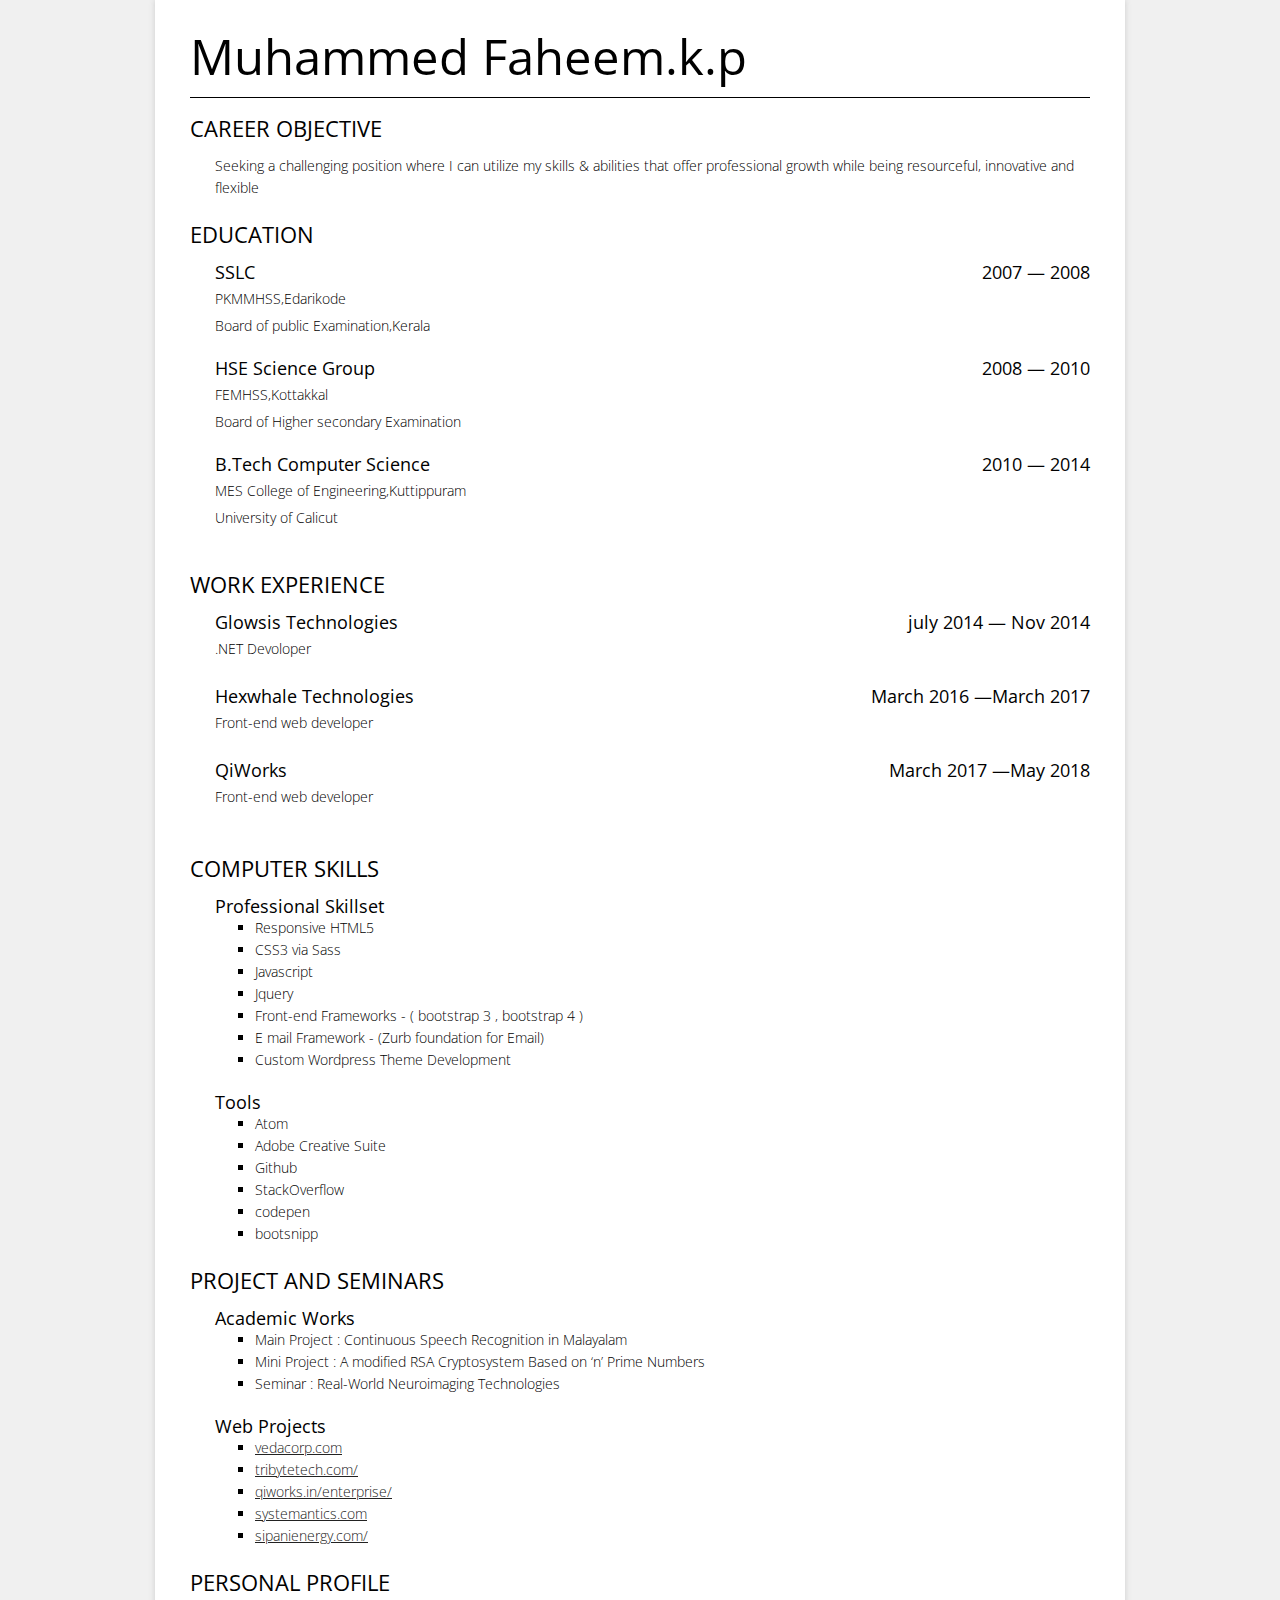
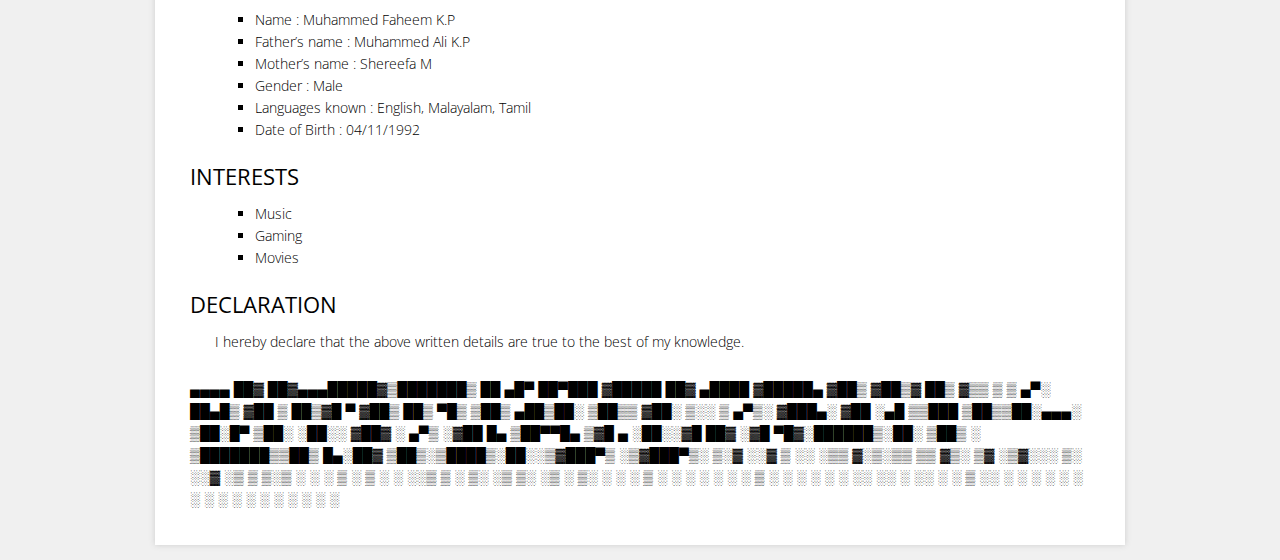
==== index.html @ 373245e3 "Update index.html" ====
<!DOCTYPE html>
<html>

	<head>
		<title>Muahmmed Faheem</title>
		<meta http-equiv="Content-Type" content="text/html; charset=utf-8"/>
		<link href="https://fonts.googleapis.com/css?family=Open+Sans:300&subset=latin,latin-ext" rel="stylesheet" type="text/css"/>
		<link href="assets/css/style.css" rel="stylesheet" type="text/css"/>

	</head>

	<body class="lang-en ">

		<div id="main">

			<h1 id="title">Muhammed Faheem.k.p</h1>
<!-- 			<div class="basic-info section">
				<h2 class="title">Contact</h2>
				<div class="set">

					<p class="address">
						<span class="value">
							No:43 Ground Floor,<br/>ITC Cross Road,Harsha Layout, Subbanna Palya,Kammanahalli,<br/>Bangalore - 560043
						</span>
					</p>
					<div class="r">
						<p class="email">
							<span class="value">faheem.mj@gmail.com</span>
						</p>

						<p class="website">
							<span class="value">muhammedfaheem.github.io</span>
						</p>

						<p class="phone">
							<span class="value">9066568611</span>
						</p>
					</div>
					<div class="clear"></div>
				</div>

				<div class="clear"></div>
			</div> -->
			<!-- basic-info //-->

			<div class="section section-career">
				<h2 class="title">CAREER OBJECTIVE</h2>
				<div class="set">
					<div class="item">
						<span class="school">Seeking a challenging position where I can utilize my skills & abilities that offer professional growth while being resourceful, innovative and flexible</span>
					</div>
				</div>
				<div class="clear"></div>
			</div>
			<div class="section section-education">
				<h2 class="title">Education</h2>
				<div class="set">
					<div class="item">
						<h3>
							<span class="course l">SSLC</span>
							<span class="date r">2007 &mdash; 2008</span>
						</h3>
						<div class="clear"></div>
						<span class="school">PKMMHSS,Edarikode</span>
						<div class="info">Board of public Examination,Kerala</div>
						<span class="clear"></span>
					</div>

					<div class="item">
						<h3>
							<span class="course l">HSE Science Group</span>
							<span class="date r">2008 &mdash; 2010</span>
						</h3>
						<div class="clear"></div>
						<span class="school">FEMHSS,Kottakkal</span>
						<div class="info">Board of Higher secondary Examination</div>
						<span class="clear"></span>
					</div>

					<div class="item">
						<h3>
							<span class="course l">B.Tech Computer Science</span>
							<span class="date r">2010 &mdash; 2014</span>
						</h3>
						<div class="clear"></div>
						<span class="school">MES College of Engineering,Kuttippuram</span>
						<div class="info">University of Calicut</div>
						<span class="clear"></span>
					</div>
				</div>
				<div class="clear"></div>
			</div>
			<div class="section section-work">
				<h2 class="title">Work experience</h2>
				<div class="set">
					<div class="item">
						<h3>
							<span class="company l">Glowsis Technologies</span>
							<span class="date r">july 2014 &mdash; Nov 2014</span>
						</h3>
						<div class="clear"></div>
						<span class="job_title">.NET Devoloper</span>
						<div class="clear"></div>
					</div>

					<div class="item">
						<h3>
							<span class="company l">Hexwhale Technologies</span>
							<span class="date r">March 2016 &mdash;March 2017</span>
						</h3>
						<div class="clear"></div>
						<span class="job_title">Front-end web developer</span>
						<div class="clear"></div>
					</div>
					<div class="item">
						<h3>
							<span class="company l">QiWorks</span>
							<span class="date r">March 2017 &mdash;May 2018</span>
						</h3>
						<div class="clear"></div>
						<span class="job_title">Front-end web developer</span>
						<div class="clear"></div>
					</div>
				</div>
				<div class="clear"></div>
			</div>
			<div class="section section-skills">
				<h2 class="title">COMPUTER SKILLS</h2>
				<div class="set">
					<div class="item">
						<h3>
							<span class="company">Professional Skillset</span>
						</h3>
						<div class="clear"></div>
						<span class="info">
							<ul>
								<li>Responsive HTML5</li>
								<li>CSS3 via Sass</li>
								<li>Javascript</li>
								<li>Jquery</li>
								<li>Front-end Frameworks - ( bootstrap 3 , bootstrap 4 )</li>
								<li>E mail Framework - (Zurb foundation for Email)</li>
								<li>Custom Wordpress Theme Development</li>
							</ul>
						</span>
						<div class="clear"></div>
					</div>

					<div class="item">
						<h3>
							<span class="company">Tools</span>
						</h3>
						<div class="clear"></div>
						<span class="info">
							<ul>
								<li>Atom</li>
								<li>Adobe Creative Suite</li>
								<li>Github</li>
								<li>StackOverflow</li>
								<li>codepen</li>
								<li>bootsnipp</li>
							</ul>
						</span>
						<div class="clear"></div>
					</div>

				</div>
				<div class="clear"></div>
			</div>
			<div class="section section-projects">
				<h2 class="title">PROJECT AND SEMINARS</h2>
				<div class="set">
					<div class="item">
						<h3>
							<span class="company">Academic Works</span>
						</h3>
						<div class="clear"></div>
						<span class="info">
							<ul>
								<li>Main Project : Continuous Speech Recognition in Malayalam</li>
								<li>Mini Project : A modified RSA Cryptosystem Based on ‘n’ Prime Numbers</li>
								<li>Seminar : Real-World Neuroimaging Technologies</li>
							</ul>
						</span>
						<div class="clear"></div>
					</div>

					<div class="item">
						<h3>
							<span class="company">Web Projects</span>
						</h3>
						<div class="clear"></div>
						<span class="info">
							<ul>
								<li><a target="_blank" href="http://vedacorp.com">vedacorp.com</a></li>
								<li><a target="_blank" href="http://www.tribytetech.com/">tribytetech.com/</a></li>
								<li><a target="_blank" href="http://www.qiworks.in/enterprise/">qiworks.in/enterprise/</a></li>
								<li><a target="_blank" href="http://systemantics.com/">systemantics.com</a></li>
								<li><a target="_blank" href="http://sipanienergy.com/">sipanienergy.com/</a></li>
							</ul>
						</span>
						<div class="clear"></div>
					</div>
				</div>
				<div class="clear"></div>
			</div>
			<div class="section section-profile">
				<h2 class="title">PERSONAL PROFILE</h2>
				<div class="set">
					<div class="item">
						<span class="info">
							<ul>
								<li>Name 						: Muhammed Faheem K.P</li>
								<li>Father’s name 	: Muhammed Ali K.P</li>
								<li>Mother’s name 	: Shereefa M</li>
								<li>Gender 					: Male</li>
								<li>Languages known : English, Malayalam, Tamil</li>
								<li>Date of Birth 	: 04/11/1992</li>
							</ul>
						</span>
						<div class="clear"></div>
					</div>
				</div>
				<div class="clear"></div>
			</div>
			<div class="section section-interests">
				<h2 class="title">Interests</h2>
				<div class="set">
					<div class="item">
						<span class="info">
							<ul>
								<li>Music</li>
								<li>Gaming</li>
								<li>Movies<br/></li>
							</ul>
						</span>
					</div>
				</div>
				<div class="clear"></div>
			</div>
			<div class="section section-declaration">
				<h2 class="title">DECLARATION</h2>
				<div class="set">
					<div class="item">
						<span class="info">I hereby declare that the above written details are true to the best of my knowledge.</span>
						<div class="clear"></div>
					</div>
				</div>
				<div class="clear"></div>
			</div>
			
			<div>
				
 ▄▄▄▄    ██▓     ██▓▄▄▄█████▓▒███████▒ ██ ▄█▀ ██▀███  ▓█████  ██▓  ▄████ 
▓█████▄ ▓██▒    ▓██▒▓  ██▒ ▓▒▒ ▒ ▒ ▄▀░ ██▄█▒ ▓██ ▒ ██▒▓█   ▀ ▓██▒ ██▒ ▀█▒
▒██▒ ▄██▒██░    ▒██▒▒ ▓██░ ▒░░ ▒ ▄▀▒░ ▓███▄░ ▓██ ░▄█ ▒▒███   ▒██▒▒██░▄▄▄░
▒██░█▀  ▒██░    ░██░░ ▓██▓ ░   ▄▀▒   ░▓██ █▄ ▒██▀▀█▄  ▒▓█  ▄ ░██░░▓█  ██▓
░▓█  ▀█▓░██████▒░██░  ▒██▒ ░ ▒███████▒▒██▒ █▄░██▓ ▒██▒░▒████▒░██░░▒▓███▀▒
░▒▓███▀▒░ ▒░▓  ░░▓    ▒ ░░   ░▒▒ ▓░▒░▒▒ ▒▒ ▓▒░ ▒▓ ░▒▓░░░ ▒░ ░░▓   ░▒   ▒ 
▒░▒   ░ ░ ░ ▒  ░ ▒ ░    ░    ░░▒ ▒ ░ ▒░ ░▒ ▒░  ░▒ ░ ▒░ ░ ░  ░ ▒ ░  ░   ░ 
 ░    ░   ░ ░    ▒ ░  ░      ░ ░ ░ ░ ░░ ░░ ░   ░░   ░    ░    ▒ ░░ ░   ░ 
 ░          ░  ░ ░             ░ ░    ░  ░      ░        ░  ░ ░        ░ 
      ░                      ░                                           

			</div>

		</div>

	</body>

</html>
---- assets/css/style.css ----
body {
  background: #f0f0f0;
  margin: 0;
  padding: 0;

  font-family: 'Open Sans', 'Helvetica Light', 'Helvetica Neue', 'Arial Narrow', Helvetica, Arial, serif;
  font-weight: 300;
  line-height: 22px;
  font-size: 14px;

  color: #000;
}

h1, h2, h3, h4 {
  font-family: 'Open Sans', 'Helvetica Light', 'Helvetica Neue', 'Arial Narrow', Helvetica, Arial, serif;
  font-weight: 300;
  font-weight: normal;
  margin: 0 0 15px 0;
  padding: 0;
}
h1 {
  font-size: 350%;
}
h2 {
  font-size: 210%;
}
h3 {
  font-size: 130%;
}

p {
  margin: 0 0 10px 0;
}

ul {
  margin: 0;
  list-style-type: square;
}
a {
  color: #222;
}
/* ________________________________________________________ */
.rtl {
  direction: rtl;
}
.clear {
  clear: both;
}

#main {
  background: #fff;
  width: 900px;
  padding: 35px;
  margin: 0 auto 15px auto;
  overflow: hidden;

  box-shadow: 0 0 6px #ccc;
}

#title {
  line-height: 42px;
  border-bottom: 1px solid #000;
  padding-bottom: 20px;
  margin: 0px 0 20px 0;
}

#credit {
  margin-bottom: 20px;
  font-size: 11px;
  color: #999;
  text-align: center;
}
  #credit a {
    color: #999;
  }

p label {
  font-size: 110%;
  margin-right: 10px;
}
  p label span.colon {
    display: inline;
  }


.section {
  margin-bottom: 25px;
}
.section .set {
}
.item {
  margin: 0 0 20px 0;
}

/*  _____________________________ */
.section .title {
  text-transform: uppercase;
  font-size: 160%;

  margin: 0 auto 15px auto;
  display: block;
}
  .section .set {
    margin-left: 25px;
  }
  .section .set h3 {
    margin: 0;
  }



.basic-info {
  border-top: 0;
}
.section.basic-info .title {
  float: left;
  border: 0;
}
.basic-info .set {
  float: right;
  width: 70%;
}
.basic-info .address {
  width: 40%;
  float: left;
}
.basic-info .r {
  float: right;
  width: 60%;
  text-align: right;
}
  .basic-info label {
    font-family: 'Open Sans', 'Helvetica Light', 'Helvetica Neue', 'Arial Narrow', Helvetica, Arial, serif;
    font-weight: 300;
  }
  .basic-info label, .basic-info span  {
    display: inline !important;
  }
.basic-info p {
  margin: 0;
}

.section span.value {
  display: block;
}
.section h3 span.l, .section span.r {
  width: 49%;
  float: left;
}
  .section span.r {
    float: right;
    text-align: right;
  }
  .section-education .school,
  .section-work .job_title {
    font-size: 100%;
    display: block;
    margin: 5px 0 5px 0;
  }

#photo {
  width: 160px;
  height: 200px;
  overflow: hidden;
  float: left;
  margin-top: 4px;
  border-radius: 4px;
}
#photo img {
  width: 100%;
  height: auto;
}
.header.photo {
  margin-left: 190px;
}
.header.photo #title {
  text-align: left;
}
.header.photo .basic-info {
  float: none;
  padding: 0;
}


@media screen and (max-width: 950px) {
  body {
    background: #fff;
  }
  #main {
    box-shadow: none;
    padding: 0;
    padding: 5px;
  }
}
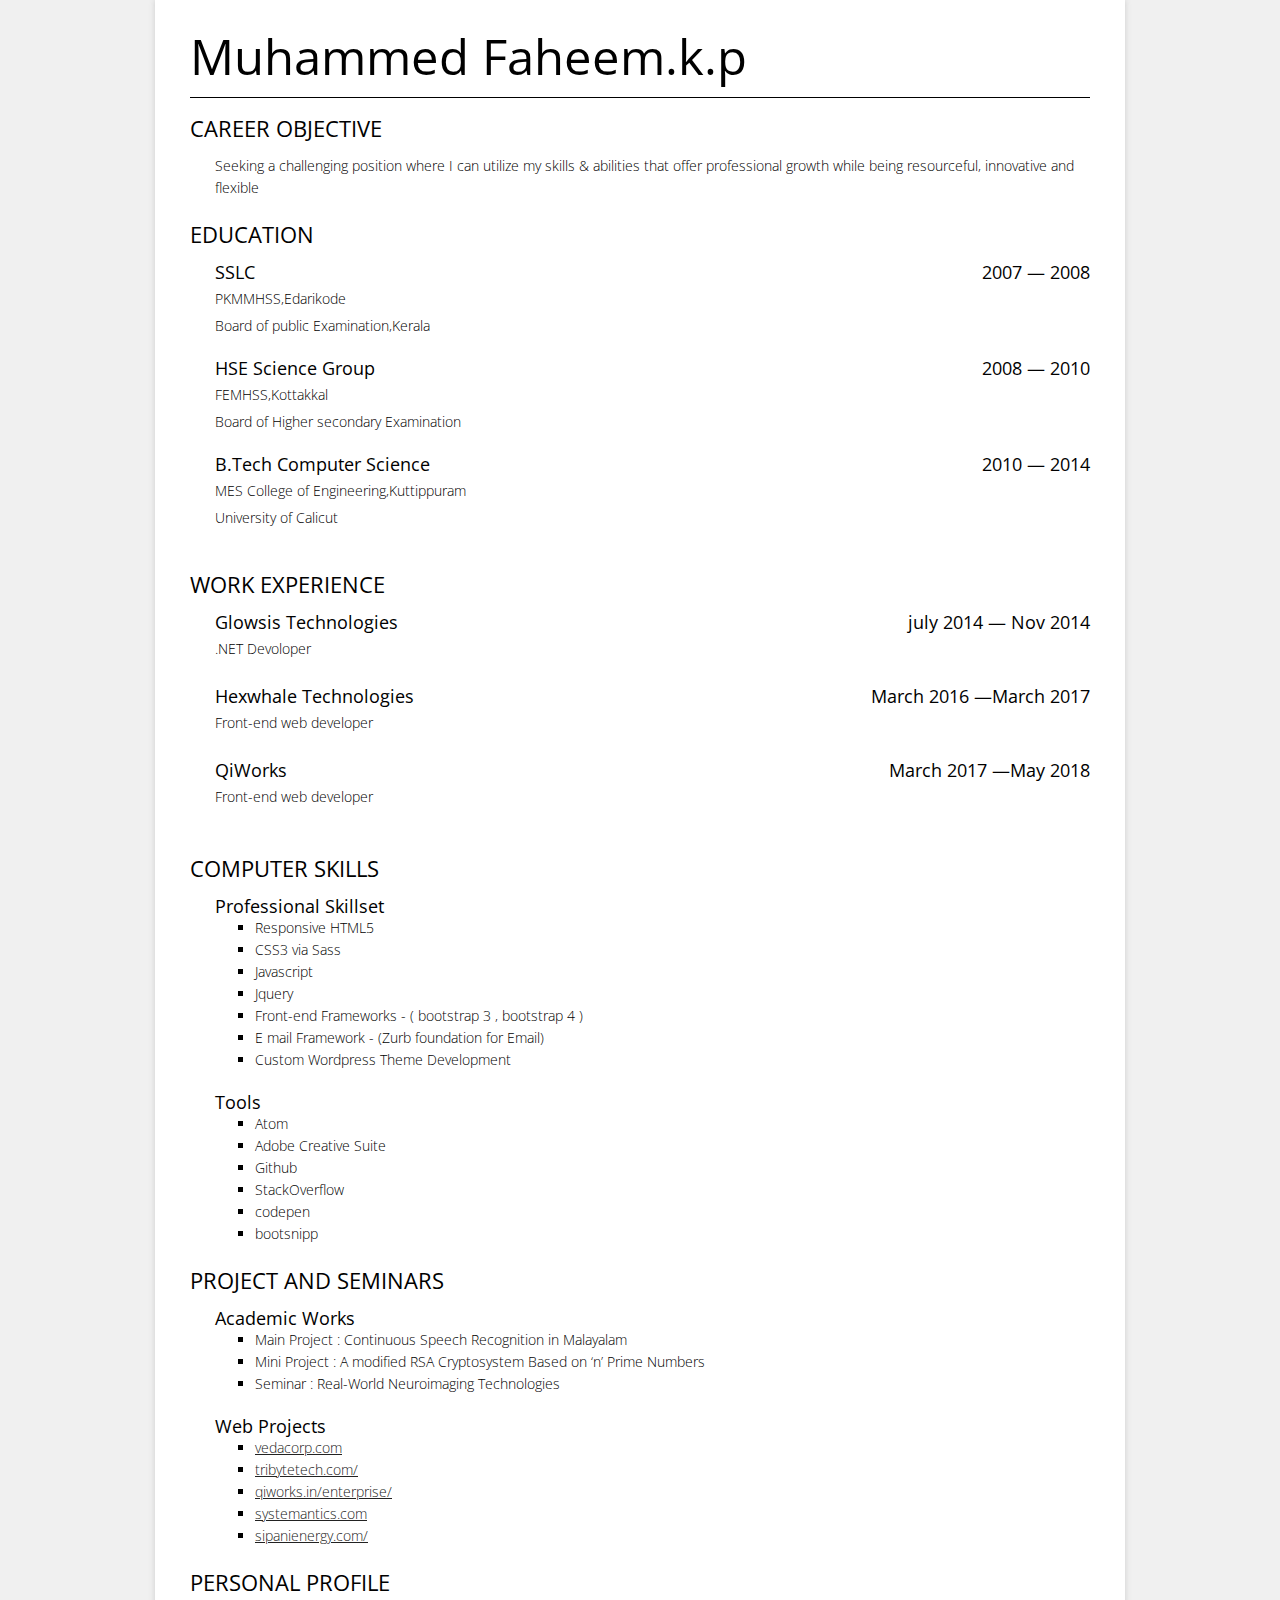
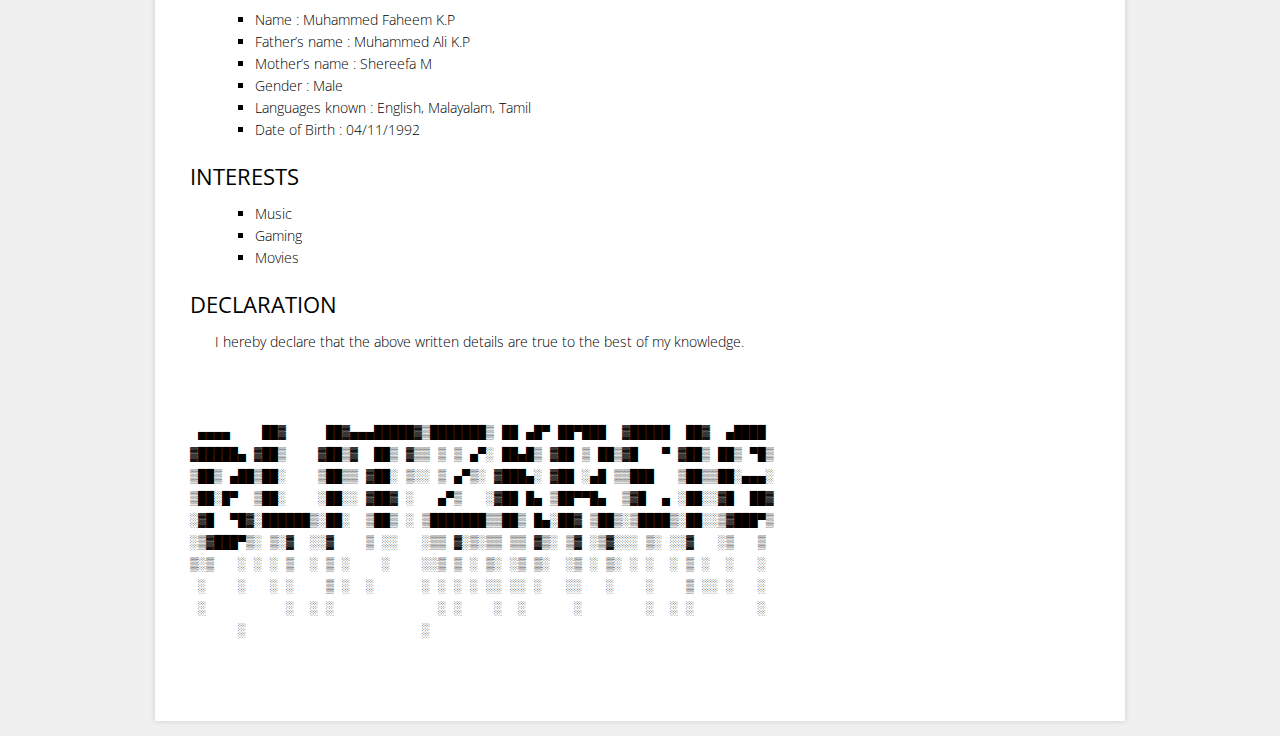
==== commit 787e3942: "Update index.html" ====
--- a/index.html
+++ b/index.html
@@ -249,7 +249,11 @@
 				<div class="clear"></div>
 			</div>
 			
-			<div>
+			<div style="
+    font-size: 10pt;
+    font-family: &quot;Courier New&quot;, Monospace;
+    white-space: pre;
+">
 				
  ▄▄▄▄    ██▓     ██▓▄▄▄█████▓▒███████▒ ██ ▄█▀ ██▀███  ▓█████  ██▓  ▄████ 
 ▓█████▄ ▓██▒    ▓██▒▓  ██▒ ▓▒▒ ▒ ▒ ▄▀░ ██▄█▒ ▓██ ▒ ██▒▓█   ▀ ▓██▒ ██▒ ▀█▒
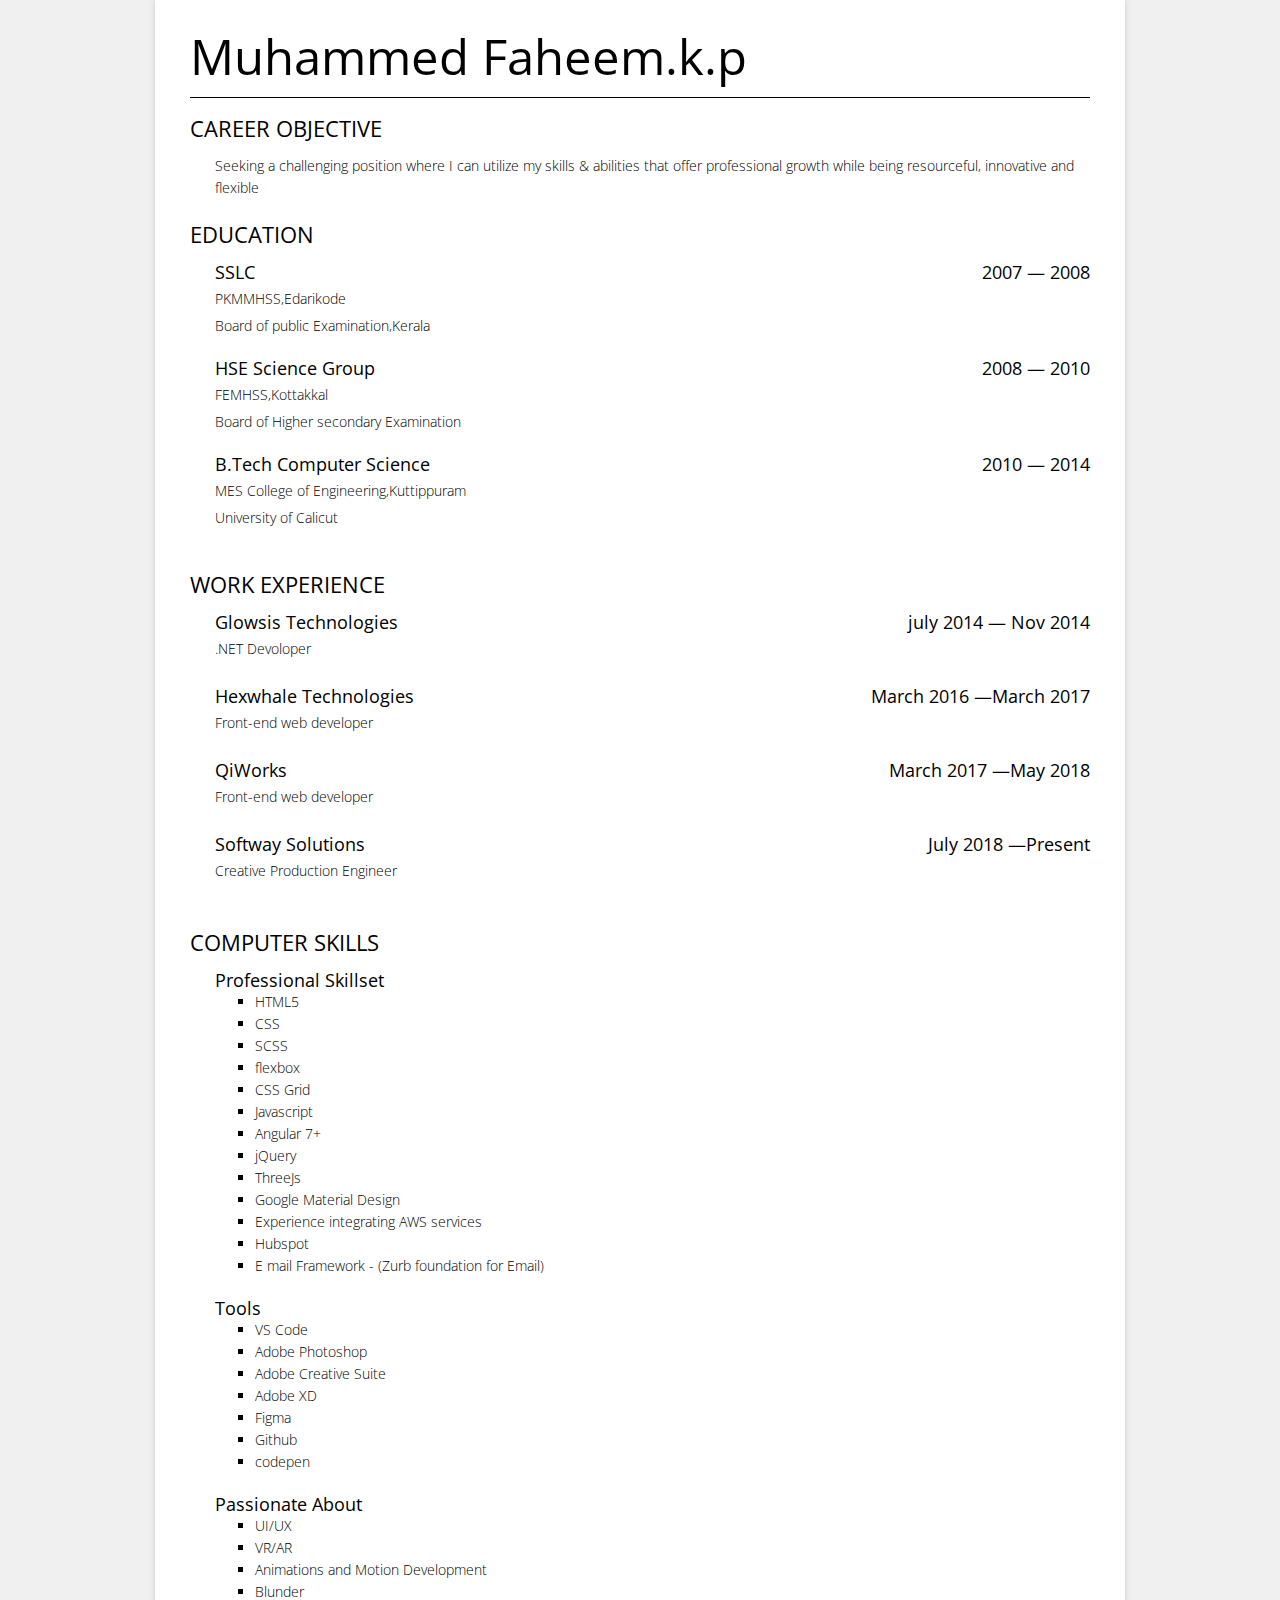
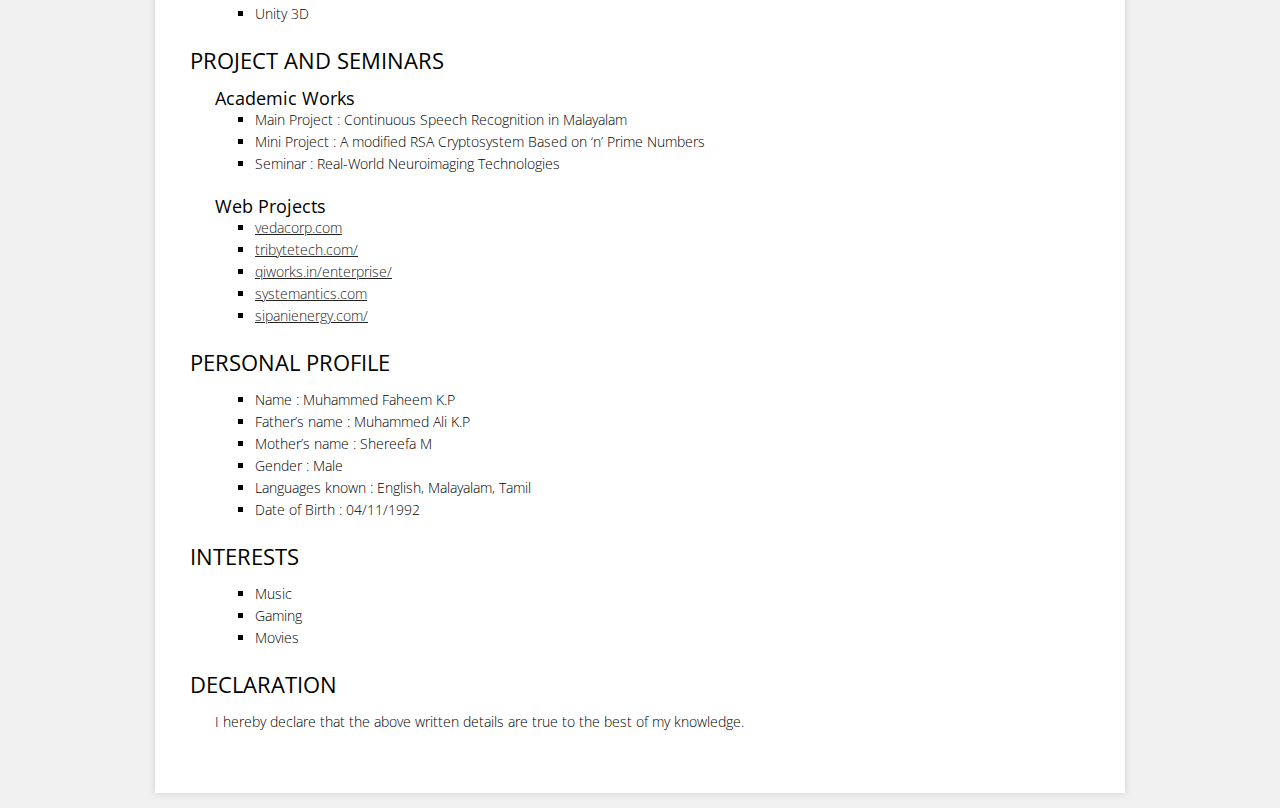
==== commit 76dbc491: "Update index.html" ====
--- a/index.html
+++ b/index.html
@@ -121,6 +121,15 @@
 						<span class="job_title">Front-end web developer</span>
 						<div class="clear"></div>
 					</div>
+					<div class="item">
+						<h3>
+							<span class="company l">Softway Solutions</span>
+							<span class="date r">July 2018 &mdash;Present</span>
+						</h3>
+						<div class="clear"></div>
+						<span class="job_title">Creative Production Engineer</span>
+						<div class="clear"></div>
+					</div>
 				</div>
 				<div class="clear"></div>
 			</div>
@@ -134,13 +143,19 @@
 						<div class="clear"></div>
 						<span class="info">
 							<ul>
-								<li>Responsive HTML5</li>
-								<li>CSS3 via Sass</li>
+								<li>HTML5</li>
+								<li>CSS</li>
+								<li>SCSS</li>
+								<li>flexbox</li>
+								<li>CSS Grid</li>
 								<li>Javascript</li>
-								<li>Jquery</li>
-								<li>Front-end Frameworks - ( bootstrap 3 , bootstrap 4 )</li>
+								<li>Angular 7+</li>
+								<li>jQuery</li>
+								<li>ThreeJs</li>
+								<li>Google Material Design</li>
+								<li>Experience integrating AWS services</li>
+								<li>Hubspot</li>
 								<li>E mail Framework - (Zurb foundation for Email)</li>
-								<li>Custom Wordpress Theme Development</li>
 							</ul>
 						</span>
 						<div class="clear"></div>
@@ -153,12 +168,31 @@
 						<div class="clear"></div>
 						<span class="info">
 							<ul>
-								<li>Atom</li>
+								<li>VS Code</li>
+								<li>Adobe Photoshop</li>
 								<li>Adobe Creative Suite</li>
+								<li>Adobe XD</li>
+								<li>Figma</li>
 								<li>Github</li>
-								<li>StackOverflow</li>
 								<li>codepen</li>
-								<li>bootsnipp</li>
+							</ul>
+						</span>
+						<div class="clear"></div>
+					</div>
+					
+					<div class="item">
+						<h3>
+							<span class="company">Passionate About</span>
+						</h3>
+						<div class="clear"></div>
+						<span class="info">
+							<ul>
+								<li>UI/UX</li>
+								<li>VR/AR</li>
+								<li>Animations and Motion Development</li>
+								<li>Blunder</li>
+								<li>Unity 3D</li>
+					
 							</ul>
 						</span>
 						<div class="clear"></div>
@@ -249,24 +283,6 @@
 				<div class="clear"></div>
 			</div>
 			
-			<div style="
-    font-size: 10pt;
-    font-family: &quot;Courier New&quot;, Monospace;
-    white-space: pre;
-">
-				
- ▄▄▄▄    ██▓     ██▓▄▄▄█████▓▒███████▒ ██ ▄█▀ ██▀███  ▓█████  ██▓  ▄████ 
-▓█████▄ ▓██▒    ▓██▒▓  ██▒ ▓▒▒ ▒ ▒ ▄▀░ ██▄█▒ ▓██ ▒ ██▒▓█   ▀ ▓██▒ ██▒ ▀█▒
-▒██▒ ▄██▒██░    ▒██▒▒ ▓██░ ▒░░ ▒ ▄▀▒░ ▓███▄░ ▓██ ░▄█ ▒▒███   ▒██▒▒██░▄▄▄░
-▒██░█▀  ▒██░    ░██░░ ▓██▓ ░   ▄▀▒   ░▓██ █▄ ▒██▀▀█▄  ▒▓█  ▄ ░██░░▓█  ██▓
-░▓█  ▀█▓░██████▒░██░  ▒██▒ ░ ▒███████▒▒██▒ █▄░██▓ ▒██▒░▒████▒░██░░▒▓███▀▒
-░▒▓███▀▒░ ▒░▓  ░░▓    ▒ ░░   ░▒▒ ▓░▒░▒▒ ▒▒ ▓▒░ ▒▓ ░▒▓░░░ ▒░ ░░▓   ░▒   ▒ 
-▒░▒   ░ ░ ░ ▒  ░ ▒ ░    ░    ░░▒ ▒ ░ ▒░ ░▒ ▒░  ░▒ ░ ▒░ ░ ░  ░ ▒ ░  ░   ░ 
- ░    ░   ░ ░    ▒ ░  ░      ░ ░ ░ ░ ░░ ░░ ░   ░░   ░    ░    ▒ ░░ ░   ░ 
- ░          ░  ░ ░             ░ ░    ░  ░      ░        ░  ░ ░        ░ 
-      ░                      ░                                           
-
-			</div>
 
 		</div>
 
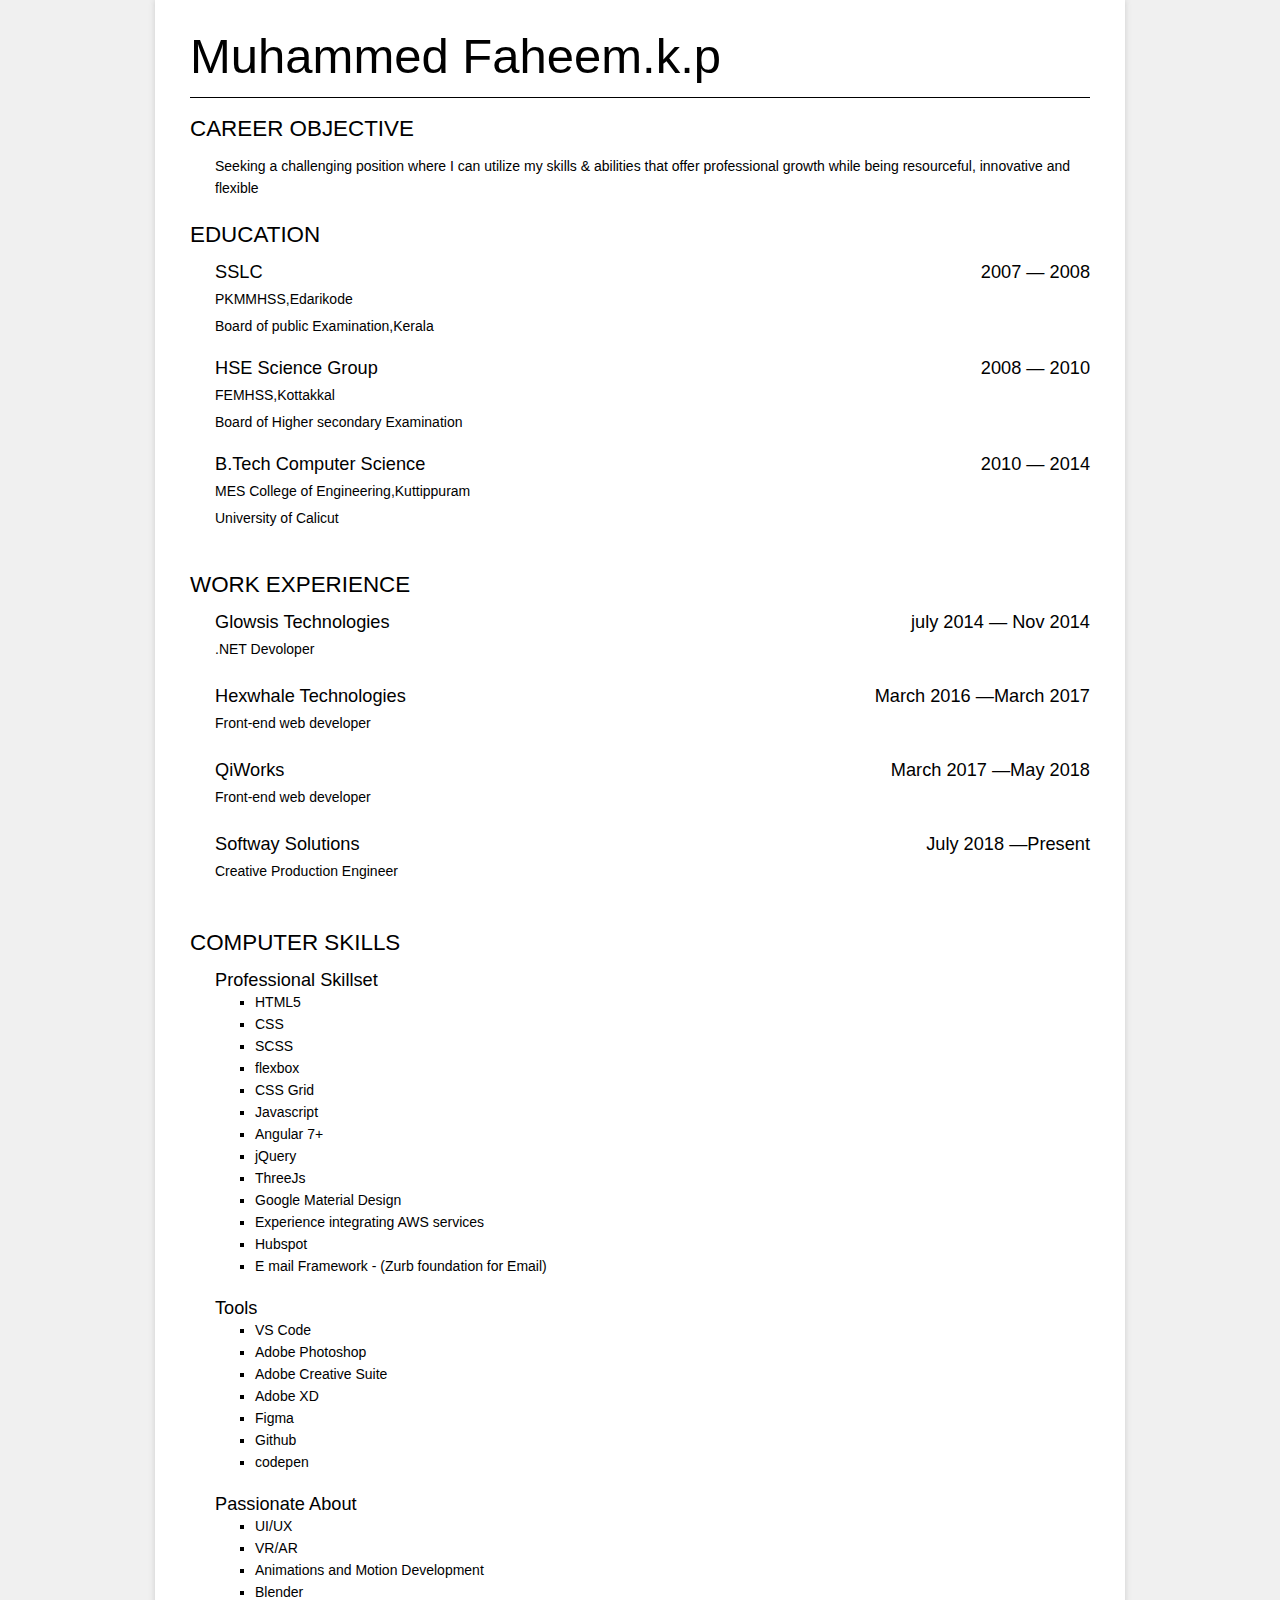
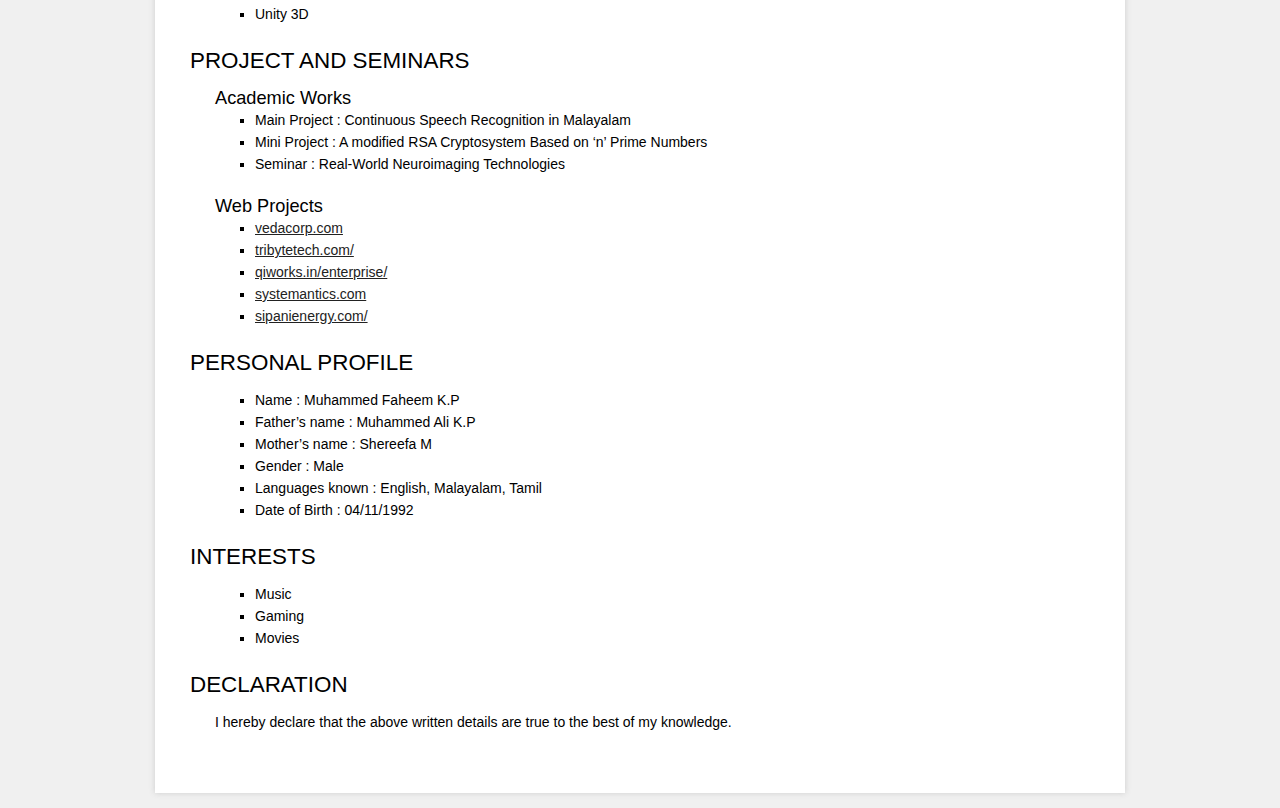
==== commit 98bf67e2: "Update index.html" ====
--- a/index.html
+++ b/index.html
@@ -4,7 +4,8 @@
 	<head>
 		<title>Muahmmed Faheem</title>
 		<meta http-equiv="Content-Type" content="text/html; charset=utf-8"/>
-		<link href="https://fonts.googleapis.com/css?family=Open+Sans:300&subset=latin,latin-ext" rel="stylesheet" type="text/css"/>
+		<link rel="preconnect" href="https://fonts.gstatic.com">
+		<link href="https://fonts.googleapis.com/css2?family=Ubuntu&display=swap" rel="stylesheet">
 		<link href="assets/css/style.css" rel="stylesheet" type="text/css"/>
 
 	</head>
@@ -190,7 +191,7 @@
 								<li>UI/UX</li>
 								<li>VR/AR</li>
 								<li>Animations and Motion Development</li>
-								<li>Blunder</li>
+								<li>Blender</li>
 								<li>Unity 3D</li>
 					
 							</ul>
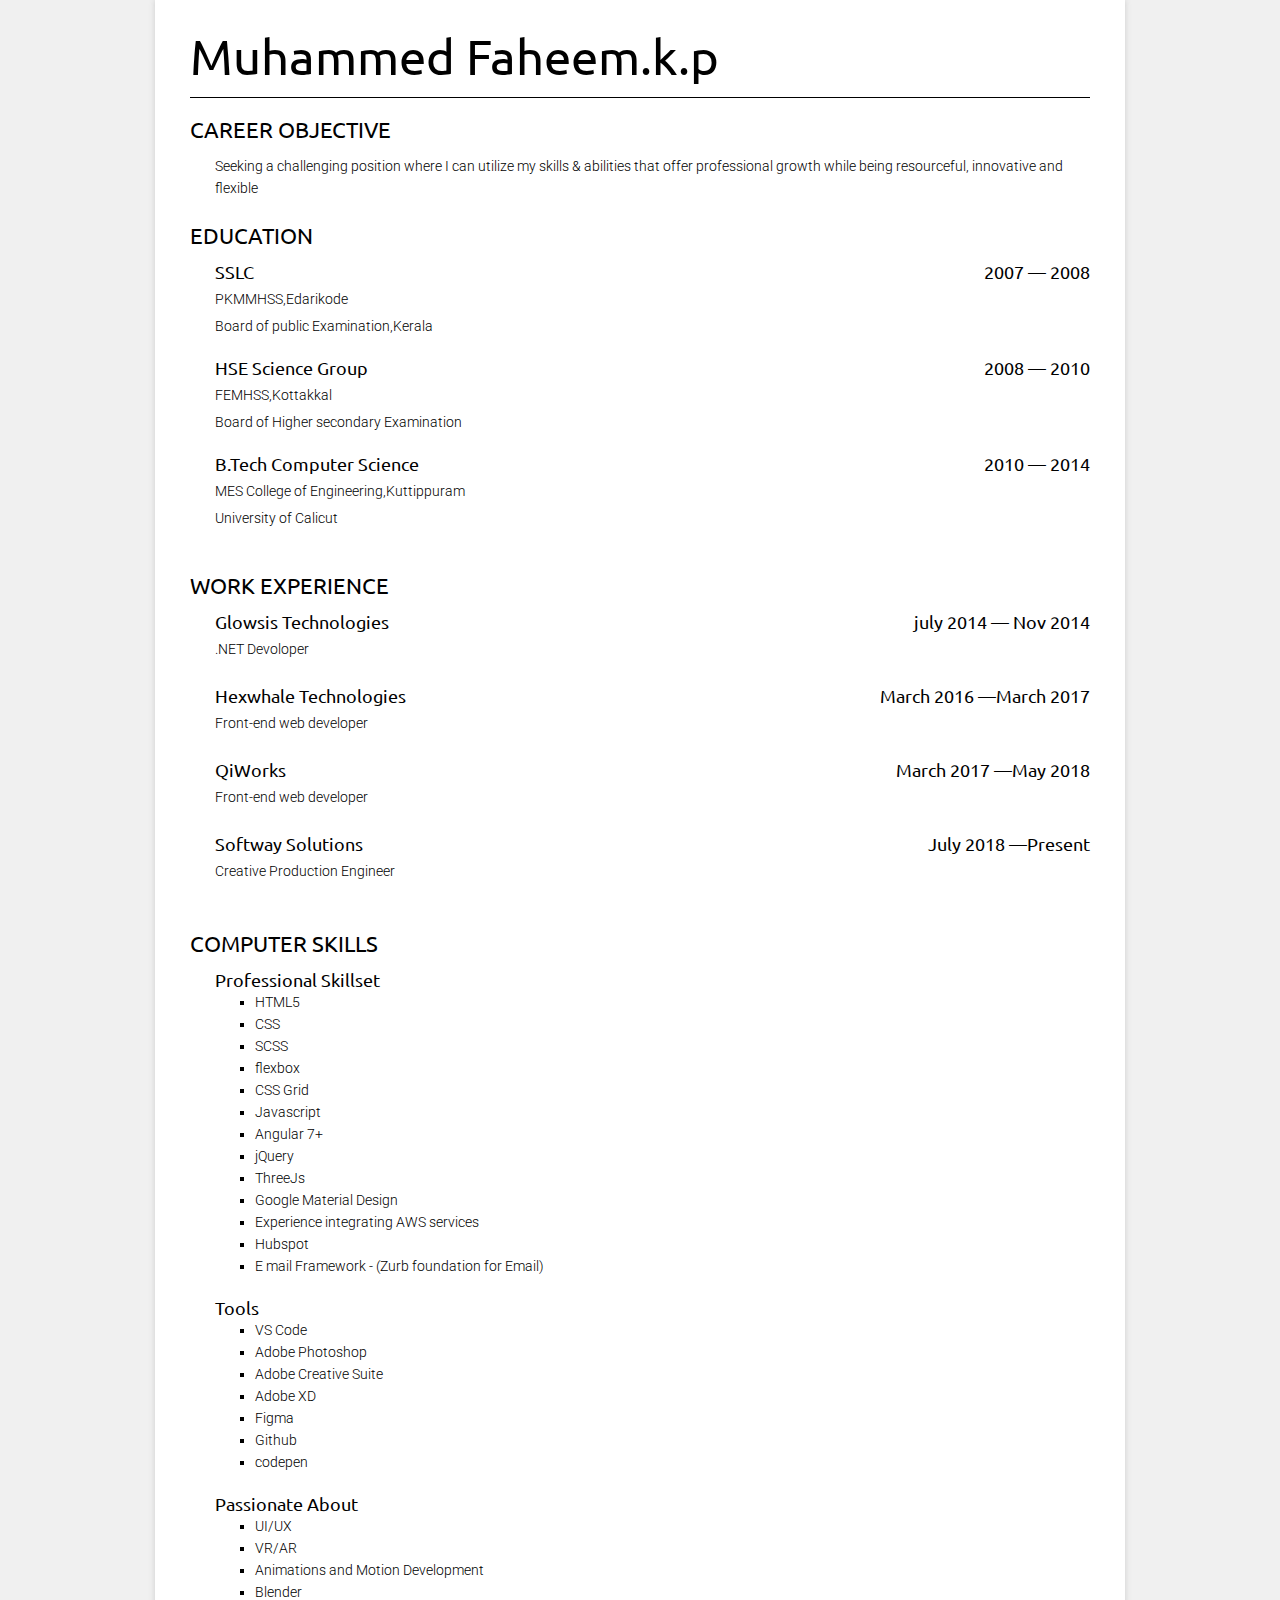
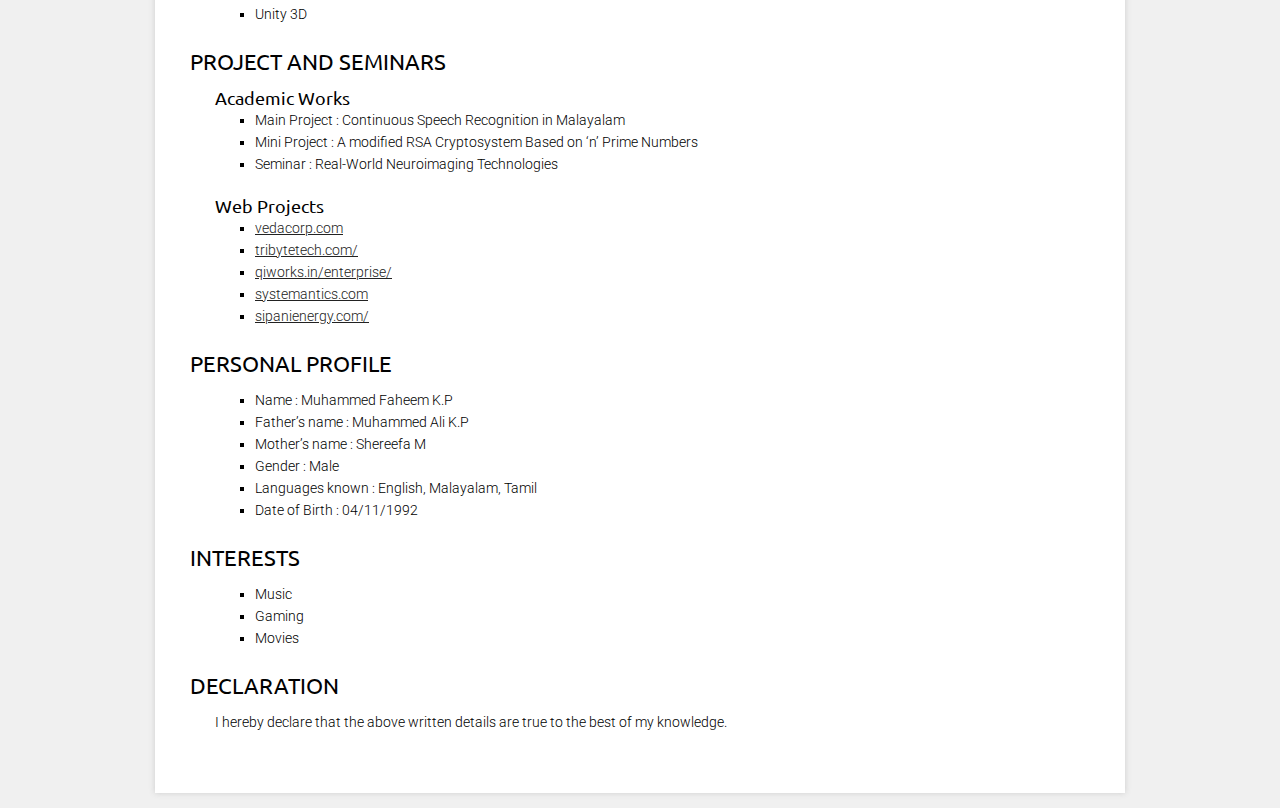
==== commit 5f54634f: "Update index.html" ====
--- a/index.html
+++ b/index.html
@@ -5,7 +5,8 @@
 		<title>Muahmmed Faheem</title>
 		<meta http-equiv="Content-Type" content="text/html; charset=utf-8"/>
 		<link rel="preconnect" href="https://fonts.gstatic.com">
-		<link href="https://fonts.googleapis.com/css2?family=Ubuntu&display=swap" rel="stylesheet">
+		<link rel="preconnect" href="https://fonts.gstatic.com">
+		<link href="https://fonts.googleapis.com/css2?family=Roboto:wght@300&family=Ubuntu&display=swap" rel="stylesheet">
 		<link href="assets/css/style.css" rel="stylesheet" type="text/css"/>
 
 	</head>
--- a/assets/css/style.css
+++ b/assets/css/style.css
@@ -3,7 +3,7 @@
   margin: 0;
   padding: 0;
 
-  font-family: 'Open Sans', 'Helvetica Light', 'Helvetica Neue', 'Arial Narrow', Helvetica, Arial, serif;
+  font-family: 'Roboto','Open Sans', 'Helvetica Light', 'Helvetica Neue', 'Arial Narrow', Helvetica, Arial, serif;
   font-weight: 300;
   line-height: 22px;
   font-size: 14px;
@@ -12,7 +12,7 @@
 }
 
 h1, h2, h3, h4 {
-  font-family: 'Open Sans', 'Helvetica Light', 'Helvetica Neue', 'Arial Narrow', Helvetica, Arial, serif;
+  font-family: 'Ubuntu','Open Sans', 'Helvetica Light', 'Helvetica Neue', 'Arial Narrow', Helvetica, Arial, serif;
   font-weight: 300;
   font-weight: normal;
   margin: 0 0 15px 0;
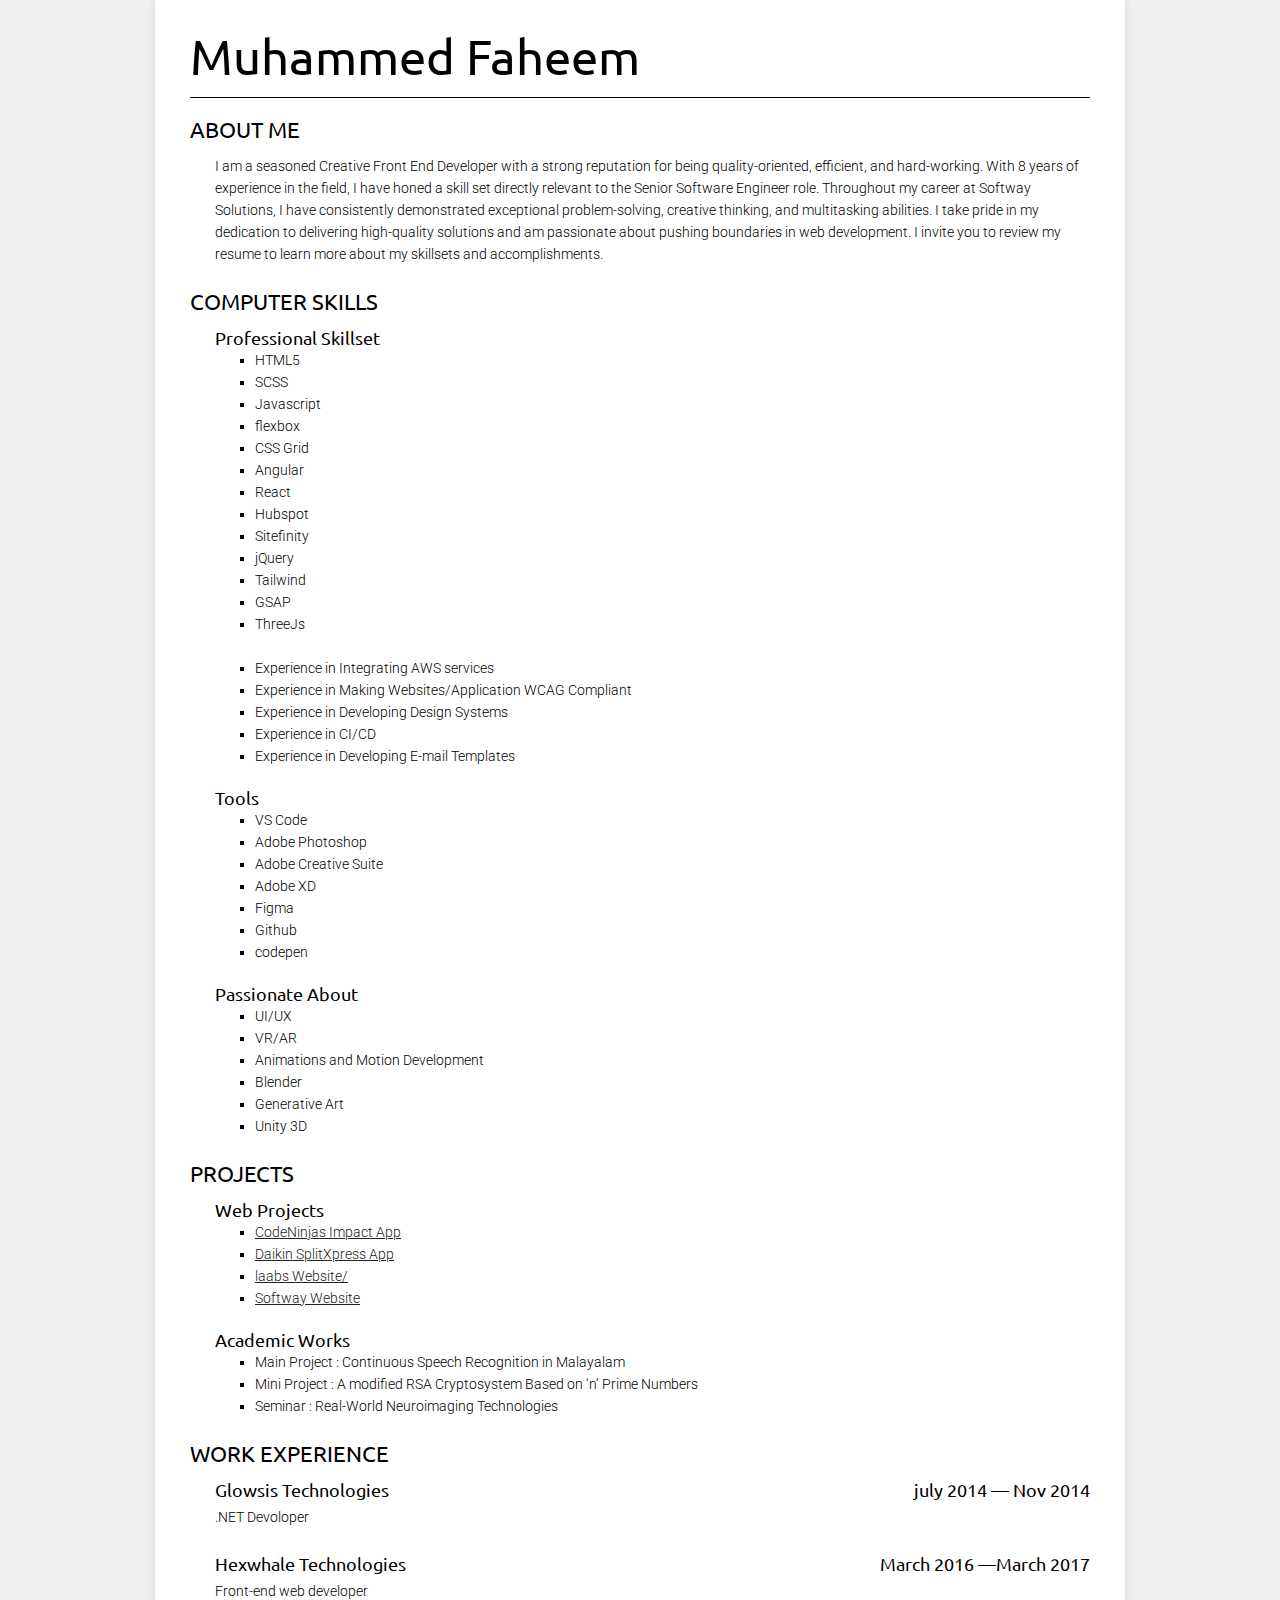
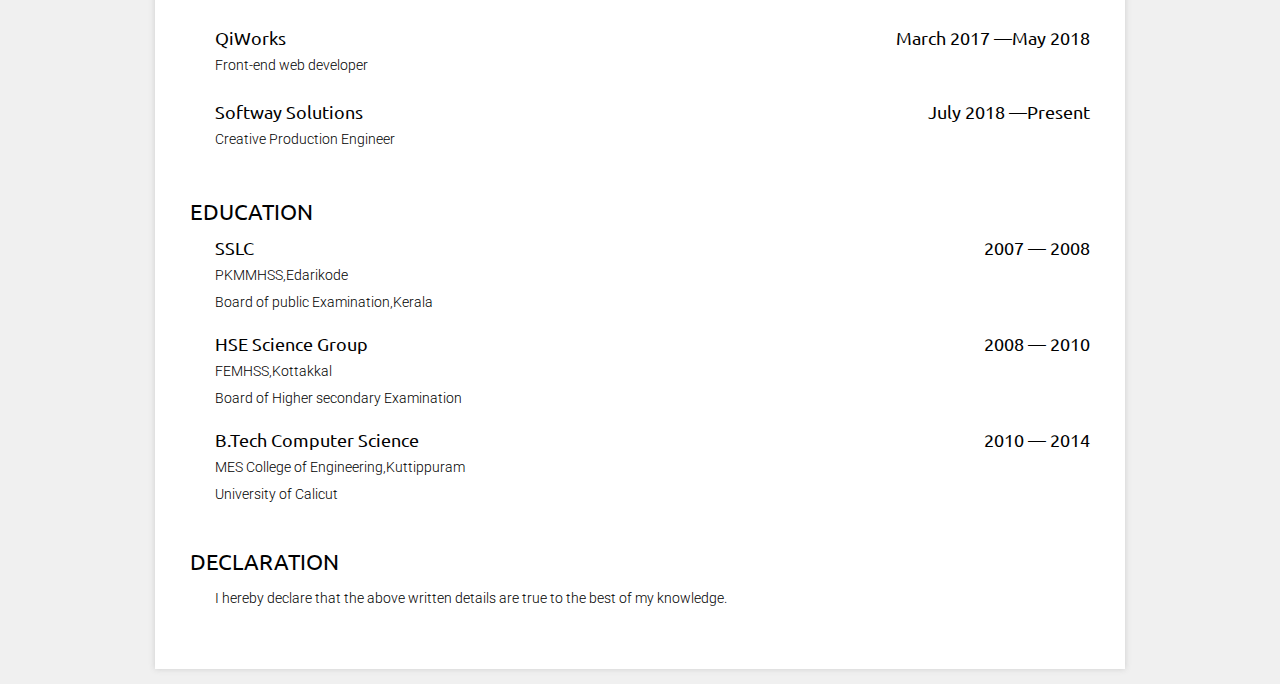
==== commit e268d841: "Updated" ====
--- a/index.html
+++ b/index.html
@@ -15,122 +15,14 @@
 
 		<div id="main">
 
-			<h1 id="title">Muhammed Faheem.k.p</h1>
-<!-- 			<div class="basic-info section">
-				<h2 class="title">Contact</h2>
-				<div class="set">
-
-					<p class="address">
-						<span class="value">
-							No:43 Ground Floor,<br/>ITC Cross Road,Harsha Layout, Subbanna Palya,Kammanahalli,<br/>Bangalore - 560043
-						</span>
-					</p>
-					<div class="r">
-						<p class="email">
-							<span class="value">faheem.mj@gmail.com</span>
-						</p>
-
-						<p class="website">
-							<span class="value">muhammedfaheem.github.io</span>
-						</p>
-
-						<p class="phone">
-							<span class="value">9066568611</span>
-						</p>
-					</div>
-					<div class="clear"></div>
-				</div>
-
-				<div class="clear"></div>
-			</div> -->
-			<!-- basic-info //-->
+			<h1 id="title">Muhammed Faheem</h1>
+
 
 			<div class="section section-career">
-				<h2 class="title">CAREER OBJECTIVE</h2>
-				<div class="set">
-					<div class="item">
-						<span class="school">Seeking a challenging position where I can utilize my skills & abilities that offer professional growth while being resourceful, innovative and flexible</span>
-					</div>
-				</div>
-				<div class="clear"></div>
-			</div>
-			<div class="section section-education">
-				<h2 class="title">Education</h2>
-				<div class="set">
-					<div class="item">
-						<h3>
-							<span class="course l">SSLC</span>
-							<span class="date r">2007 &mdash; 2008</span>
-						</h3>
-						<div class="clear"></div>
-						<span class="school">PKMMHSS,Edarikode</span>
-						<div class="info">Board of public Examination,Kerala</div>
-						<span class="clear"></span>
-					</div>
-
-					<div class="item">
-						<h3>
-							<span class="course l">HSE Science Group</span>
-							<span class="date r">2008 &mdash; 2010</span>
-						</h3>
-						<div class="clear"></div>
-						<span class="school">FEMHSS,Kottakkal</span>
-						<div class="info">Board of Higher secondary Examination</div>
-						<span class="clear"></span>
-					</div>
-
-					<div class="item">
-						<h3>
-							<span class="course l">B.Tech Computer Science</span>
-							<span class="date r">2010 &mdash; 2014</span>
-						</h3>
-						<div class="clear"></div>
-						<span class="school">MES College of Engineering,Kuttippuram</span>
-						<div class="info">University of Calicut</div>
-						<span class="clear"></span>
-					</div>
-				</div>
-				<div class="clear"></div>
-			</div>
-			<div class="section section-work">
-				<h2 class="title">Work experience</h2>
-				<div class="set">
-					<div class="item">
-						<h3>
-							<span class="company l">Glowsis Technologies</span>
-							<span class="date r">july 2014 &mdash; Nov 2014</span>
-						</h3>
-						<div class="clear"></div>
-						<span class="job_title">.NET Devoloper</span>
-						<div class="clear"></div>
-					</div>
-
-					<div class="item">
-						<h3>
-							<span class="company l">Hexwhale Technologies</span>
-							<span class="date r">March 2016 &mdash;March 2017</span>
-						</h3>
-						<div class="clear"></div>
-						<span class="job_title">Front-end web developer</span>
-						<div class="clear"></div>
-					</div>
-					<div class="item">
-						<h3>
-							<span class="company l">QiWorks</span>
-							<span class="date r">March 2017 &mdash;May 2018</span>
-						</h3>
-						<div class="clear"></div>
-						<span class="job_title">Front-end web developer</span>
-						<div class="clear"></div>
-					</div>
-					<div class="item">
-						<h3>
-							<span class="company l">Softway Solutions</span>
-							<span class="date r">July 2018 &mdash;Present</span>
-						</h3>
-						<div class="clear"></div>
-						<span class="job_title">Creative Production Engineer</span>
-						<div class="clear"></div>
+				<h2 class="title">About Me</h2>
+				<div class="set">
+					<div class="item">
+						<span class="school">I am a seasoned Creative Front End Developer with a strong reputation for being quality-oriented, efficient, and hard-working. With 8 years of experience in the field, I have honed a skill set directly relevant to the Senior Software Engineer role. Throughout my career at Softway Solutions, I have consistently demonstrated exceptional problem-solving, creative thinking, and multitasking abilities. I take pride in my dedication to delivering high-quality solutions and am passionate about pushing boundaries in web development. I invite you to review my resume to learn more about my skillsets and accomplishments.</span>
 					</div>
 				</div>
 				<div class="clear"></div>
@@ -146,18 +38,26 @@
 						<span class="info">
 							<ul>
 								<li>HTML5</li>
-								<li>CSS</li>
 								<li>SCSS</li>
+								<li>Javascript</li>
 								<li>flexbox</li>
 								<li>CSS Grid</li>
-								<li>Javascript</li>
-								<li>Angular 7+</li>
+								<li>Angular</li>
+								<li>React</li>
+								<li>Hubspot</li>
+								<li>Sitefinity</li>
 								<li>jQuery</li>
+								<li>Tailwind</li>
+								<li>GSAP</li>
 								<li>ThreeJs</li>
-								<li>Google Material Design</li>
-								<li>Experience integrating AWS services</li>
-								<li>Hubspot</li>
-								<li>E mail Framework - (Zurb foundation for Email)</li>
+								<br>
+								<li>Experience in Integrating AWS services</li>
+								<li>Experience in Making Websites/Application WCAG Compliant</li>
+								<li>Experience in Developing Design Systems</li>
+								<li>Experience in CI/CD</li>
+								<li>Experience in Developing E-mail Templates</li>
+
+
 							</ul>
 						</span>
 						<div class="clear"></div>
@@ -193,6 +93,7 @@
 								<li>VR/AR</li>
 								<li>Animations and Motion Development</li>
 								<li>Blender</li>
+								<li>Generative Art</li>
 								<li>Unity 3D</li>
 					
 							</ul>
@@ -203,9 +104,27 @@
 				</div>
 				<div class="clear"></div>
 			</div>
+
 			<div class="section section-projects">
-				<h2 class="title">PROJECT AND SEMINARS</h2>
-				<div class="set">
+				<h2 class="title">PROJECTS</h2>
+				<div class="set">
+
+					<div class="item">
+						<h3>
+							<span class="company">Web Projects</span>
+						</h3>
+						<div class="clear"></div>
+						<span class="info">
+							<ul>
+								<li><a target="_blank" href="https://www.codeninjas.com/create">CodeNinjas Impact App</a></li>
+								<li><a target="_blank" href="https://splitxpress.daikincity.com/">Daikin SplitXpress App</a></li>
+								<li><a target="_blank" href="https://www.loveasabusinessstrategy.com/">laabs Website/</a></li>
+								<li><a target="_blank" href="https://www.softway.com/">Softway Website</a></li>
+							</ul>
+						</span>
+						<div class="clear"></div>
+					</div>
+
 					<div class="item">
 						<h3>
 							<span class="company">Academic Works</span>
@@ -220,60 +139,96 @@
 						</span>
 						<div class="clear"></div>
 					</div>
-
-					<div class="item">
-						<h3>
-							<span class="company">Web Projects</span>
-						</h3>
-						<div class="clear"></div>
-						<span class="info">
-							<ul>
-								<li><a target="_blank" href="http://vedacorp.com">vedacorp.com</a></li>
-								<li><a target="_blank" href="http://www.tribytetech.com/">tribytetech.com/</a></li>
-								<li><a target="_blank" href="http://www.qiworks.in/enterprise/">qiworks.in/enterprise/</a></li>
-								<li><a target="_blank" href="http://systemantics.com/">systemantics.com</a></li>
-								<li><a target="_blank" href="http://sipanienergy.com/">sipanienergy.com/</a></li>
-							</ul>
-						</span>
-						<div class="clear"></div>
-					</div>
-				</div>
-				<div class="clear"></div>
-			</div>
-			<div class="section section-profile">
-				<h2 class="title">PERSONAL PROFILE</h2>
-				<div class="set">
-					<div class="item">
-						<span class="info">
-							<ul>
-								<li>Name 						: Muhammed Faheem K.P</li>
-								<li>Father’s name 	: Muhammed Ali K.P</li>
-								<li>Mother’s name 	: Shereefa M</li>
-								<li>Gender 					: Male</li>
-								<li>Languages known : English, Malayalam, Tamil</li>
-								<li>Date of Birth 	: 04/11/1992</li>
-							</ul>
-						</span>
-						<div class="clear"></div>
-					</div>
-				</div>
-				<div class="clear"></div>
-			</div>
-			<div class="section section-interests">
-				<h2 class="title">Interests</h2>
-				<div class="set">
-					<div class="item">
-						<span class="info">
-							<ul>
-								<li>Music</li>
-								<li>Gaming</li>
-								<li>Movies<br/></li>
-							</ul>
-						</span>
-					</div>
-				</div>
-				<div class="clear"></div>
-			</div>
+				</div>
+				<div class="clear"></div>
+			</div>
+
+			<div class="section section-work">
+				<h2 class="title">Work experience</h2>
+				<div class="set">
+					<div class="item">
+						<h3>
+							<span class="company l">Glowsis Technologies</span>
+							<span class="date r">july 2014 &mdash; Nov 2014</span>
+						</h3>
+						<div class="clear"></div>
+						<span class="job_title">.NET Devoloper</span>
+						<div class="clear"></div>
+					</div>
+
+					<div class="item">
+						<h3>
+							<span class="company l">Hexwhale Technologies</span>
+							<span class="date r">March 2016 &mdash;March 2017</span>
+						</h3>
+						<div class="clear"></div>
+						<span class="job_title">Front-end web developer</span>
+						<div class="clear"></div>
+					</div>
+					<div class="item">
+						<h3>
+							<span class="company l">QiWorks</span>
+							<span class="date r">March 2017 &mdash;May 2018</span>
+						</h3>
+						<div class="clear"></div>
+						<span class="job_title">Front-end web developer</span>
+						<div class="clear"></div>
+					</div>
+					<div class="item">
+						<h3>
+							<span class="company l">Softway Solutions</span>
+							<span class="date r">July 2018 &mdash;Present</span>
+						</h3>
+						<div class="clear"></div>
+						<span class="job_title">Creative Production Engineer</span>
+						<div class="clear"></div>
+					</div>
+				</div>
+				<div class="clear"></div>
+			</div>
+
+			<div class="section section-education">
+				<h2 class="title">Education</h2>
+				<div class="set">
+					<div class="item">
+						<h3>
+							<span class="course l">SSLC</span>
+							<span class="date r">2007 &mdash; 2008</span>
+						</h3>
+						<div class="clear"></div>
+						<span class="school">PKMMHSS,Edarikode</span>
+						<div class="info">Board of public Examination,Kerala</div>
+						<span class="clear"></span>
+					</div>
+
+					<div class="item">
+						<h3>
+							<span class="course l">HSE Science Group</span>
+							<span class="date r">2008 &mdash; 2010</span>
+						</h3>
+						<div class="clear"></div>
+						<span class="school">FEMHSS,Kottakkal</span>
+						<div class="info">Board of Higher secondary Examination</div>
+						<span class="clear"></span>
+					</div>
+
+					<div class="item">
+						<h3>
+							<span class="course l">B.Tech Computer Science</span>
+							<span class="date r">2010 &mdash; 2014</span>
+						</h3>
+						<div class="clear"></div>
+						<span class="school">MES College of Engineering,Kuttippuram</span>
+						<div class="info">University of Calicut</div>
+						<span class="clear"></span>
+					</div>
+				</div>
+				<div class="clear"></div>
+			</div>
+			
+			
+	
+
 			<div class="section section-declaration">
 				<h2 class="title">DECLARATION</h2>
 				<div class="set">
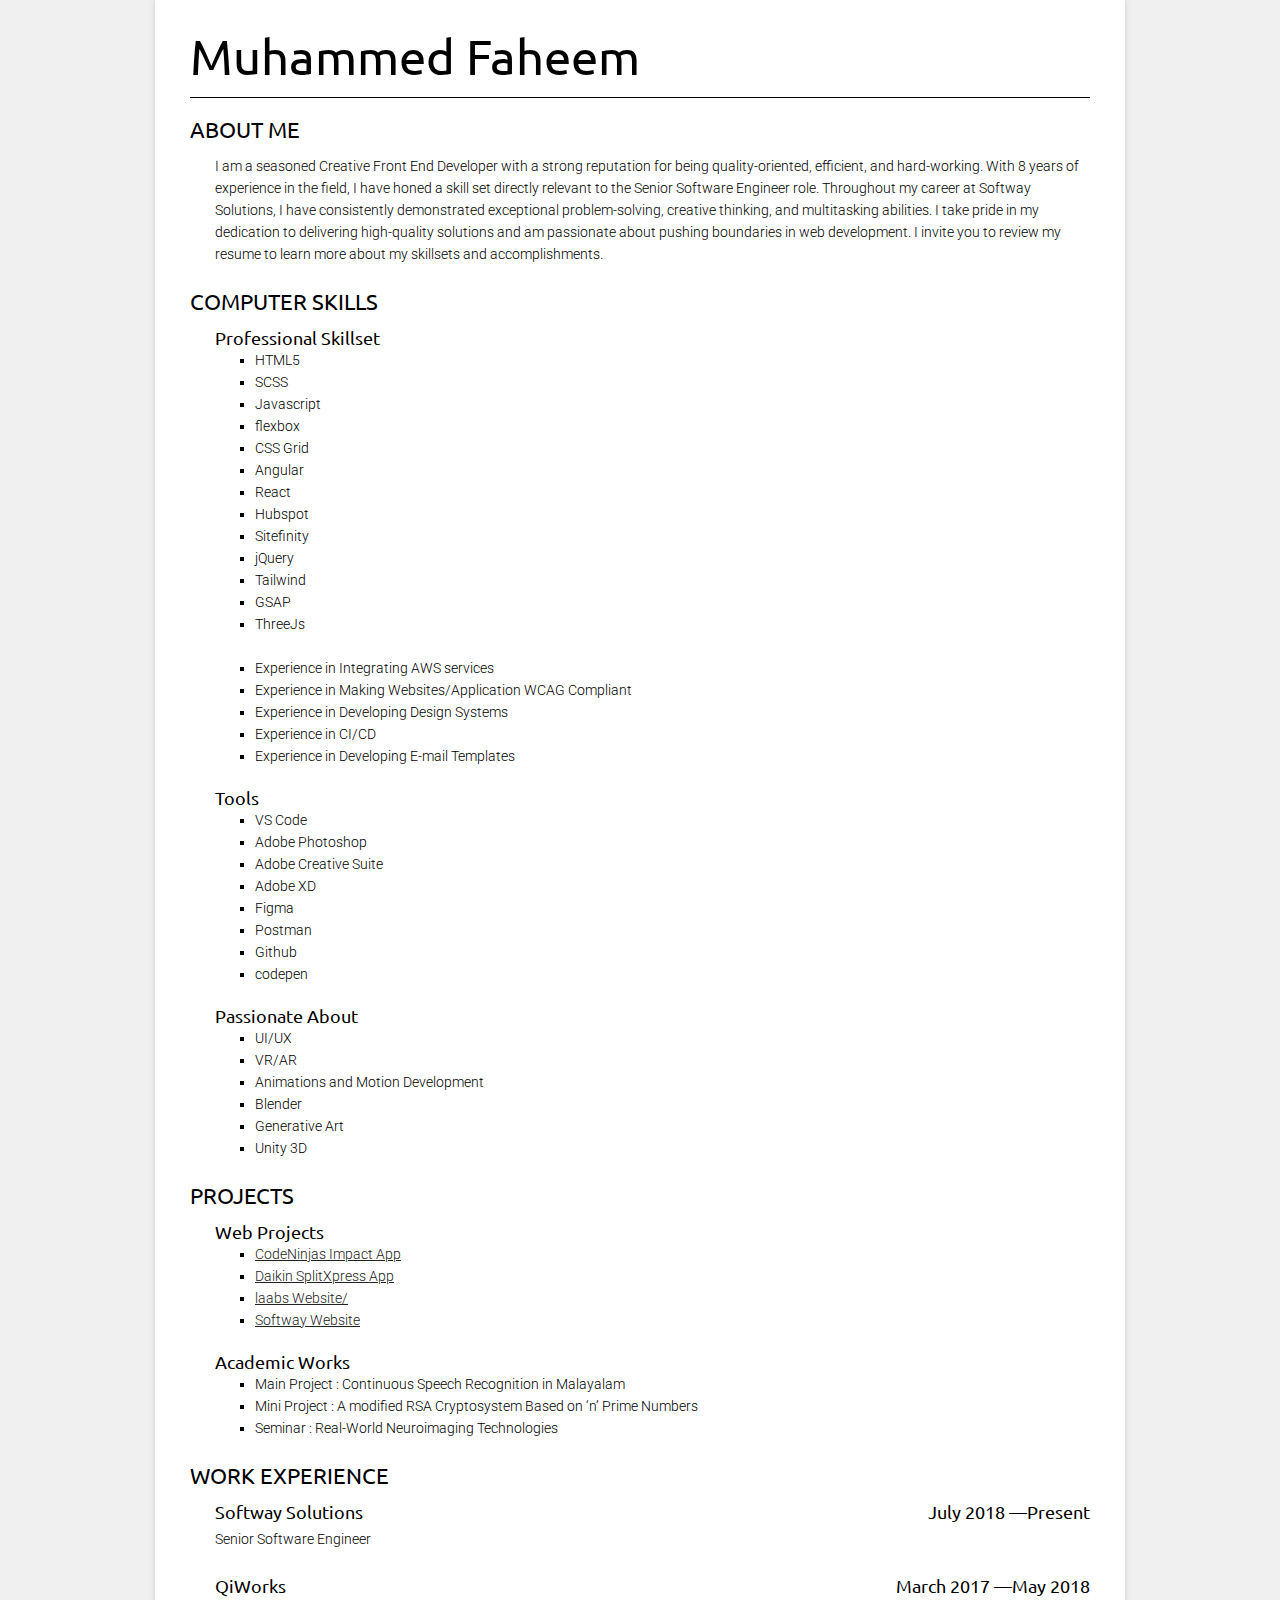
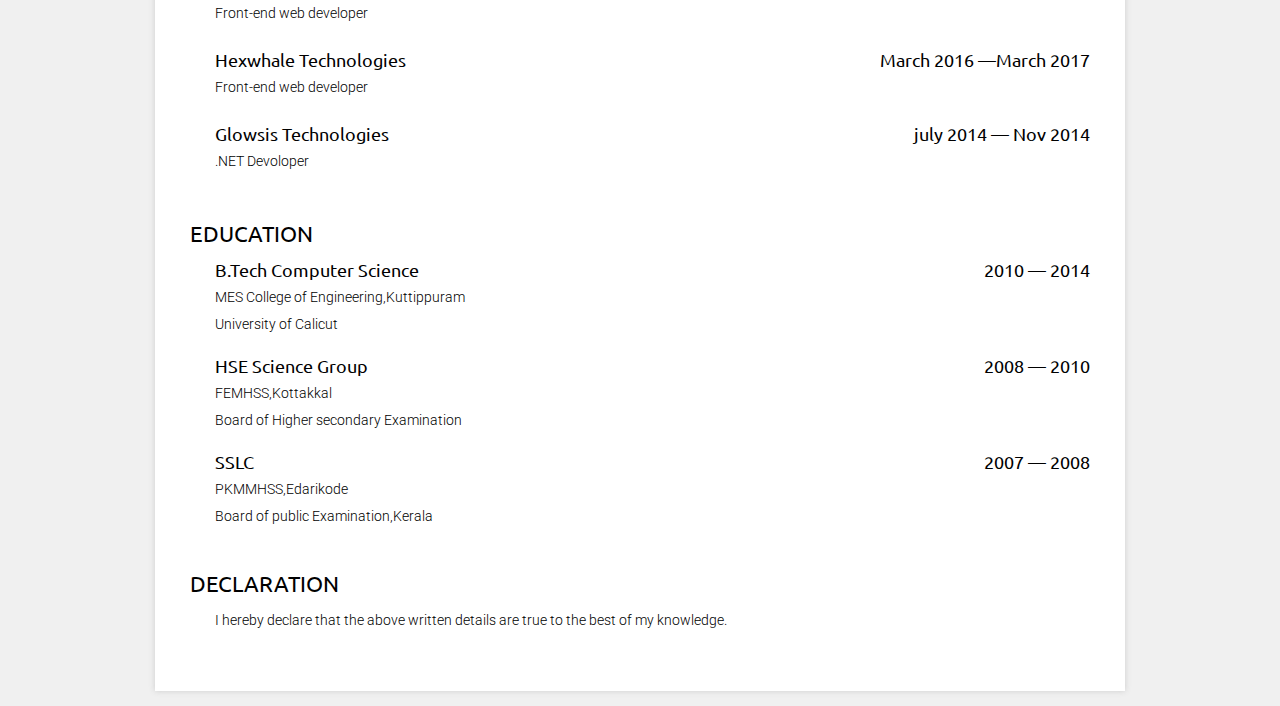
==== commit f8738147: "Updated" ====
--- a/index.html
+++ b/index.html
@@ -75,6 +75,7 @@
 								<li>Adobe Creative Suite</li>
 								<li>Adobe XD</li>
 								<li>Figma</li>
+								<li>Postman</li>
 								<li>Github</li>
 								<li>codepen</li>
 							</ul>
@@ -146,6 +147,37 @@
 			<div class="section section-work">
 				<h2 class="title">Work experience</h2>
 				<div class="set">
+
+					<div class="item">
+						<h3>
+							<span class="company l">Softway Solutions</span>
+							<span class="date r">July 2018 &mdash;Present</span>
+						</h3>
+						<div class="clear"></div>
+						<span class="job_title">Senior Software Engineer</span>
+						<div class="clear"></div>
+					</div>
+
+					<div class="item">
+						<h3>
+							<span class="company l">QiWorks</span>
+							<span class="date r">March 2017 &mdash;May 2018</span>
+						</h3>
+						<div class="clear"></div>
+						<span class="job_title">Front-end web developer</span>
+						<div class="clear"></div>
+					</div>
+
+					<div class="item">
+						<h3>
+							<span class="company l">Hexwhale Technologies</span>
+							<span class="date r">March 2016 &mdash;March 2017</span>
+						</h3>
+						<div class="clear"></div>
+						<span class="job_title">Front-end web developer</span>
+						<div class="clear"></div>
+					</div>
+
 					<div class="item">
 						<h3>
 							<span class="company l">Glowsis Technologies</span>
@@ -155,34 +187,8 @@
 						<span class="job_title">.NET Devoloper</span>
 						<div class="clear"></div>
 					</div>
-
-					<div class="item">
-						<h3>
-							<span class="company l">Hexwhale Technologies</span>
-							<span class="date r">March 2016 &mdash;March 2017</span>
-						</h3>
-						<div class="clear"></div>
-						<span class="job_title">Front-end web developer</span>
-						<div class="clear"></div>
-					</div>
-					<div class="item">
-						<h3>
-							<span class="company l">QiWorks</span>
-							<span class="date r">March 2017 &mdash;May 2018</span>
-						</h3>
-						<div class="clear"></div>
-						<span class="job_title">Front-end web developer</span>
-						<div class="clear"></div>
-					</div>
-					<div class="item">
-						<h3>
-							<span class="company l">Softway Solutions</span>
-							<span class="date r">July 2018 &mdash;Present</span>
-						</h3>
-						<div class="clear"></div>
-						<span class="job_title">Creative Production Engineer</span>
-						<div class="clear"></div>
-					</div>
+					
+					
 				</div>
 				<div class="clear"></div>
 			</div>
@@ -190,6 +196,31 @@
 			<div class="section section-education">
 				<h2 class="title">Education</h2>
 				<div class="set">
+
+					<div class="item">
+						<h3>
+							<span class="course l">B.Tech Computer Science</span>
+							<span class="date r">2010 &mdash; 2014</span>
+						</h3>
+						<div class="clear"></div>
+						<span class="school">MES College of Engineering,Kuttippuram</span>
+						<div class="info">University of Calicut</div>
+						<span class="clear"></span>
+					</div>
+
+					
+
+					<div class="item">
+						<h3>
+							<span class="course l">HSE Science Group</span>
+							<span class="date r">2008 &mdash; 2010</span>
+						</h3>
+						<div class="clear"></div>
+						<span class="school">FEMHSS,Kottakkal</span>
+						<div class="info">Board of Higher secondary Examination</div>
+						<span class="clear"></span>
+					</div>
+
 					<div class="item">
 						<h3>
 							<span class="course l">SSLC</span>
@@ -201,27 +232,7 @@
 						<span class="clear"></span>
 					</div>
 
-					<div class="item">
-						<h3>
-							<span class="course l">HSE Science Group</span>
-							<span class="date r">2008 &mdash; 2010</span>
-						</h3>
-						<div class="clear"></div>
-						<span class="school">FEMHSS,Kottakkal</span>
-						<div class="info">Board of Higher secondary Examination</div>
-						<span class="clear"></span>
-					</div>
-
-					<div class="item">
-						<h3>
-							<span class="course l">B.Tech Computer Science</span>
-							<span class="date r">2010 &mdash; 2014</span>
-						</h3>
-						<div class="clear"></div>
-						<span class="school">MES College of Engineering,Kuttippuram</span>
-						<div class="info">University of Calicut</div>
-						<span class="clear"></span>
-					</div>
+					
 				</div>
 				<div class="clear"></div>
 			</div>
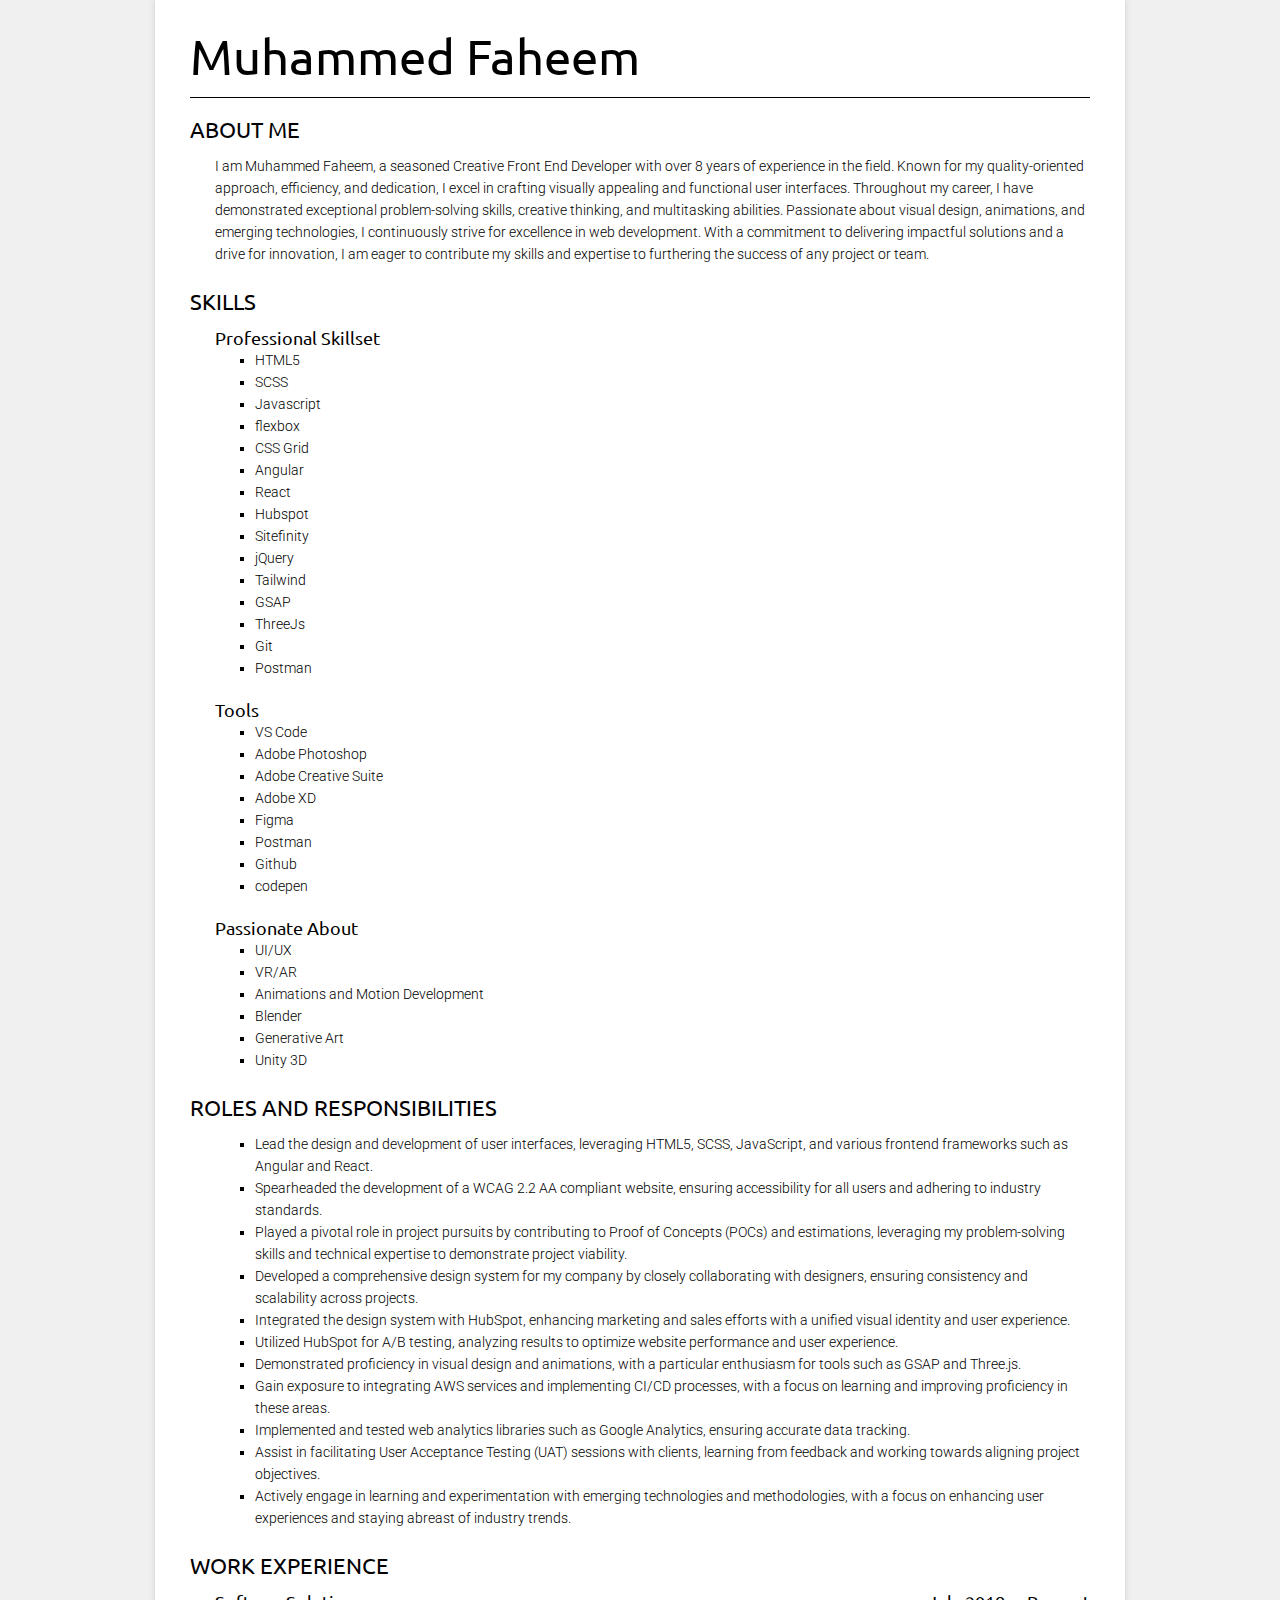
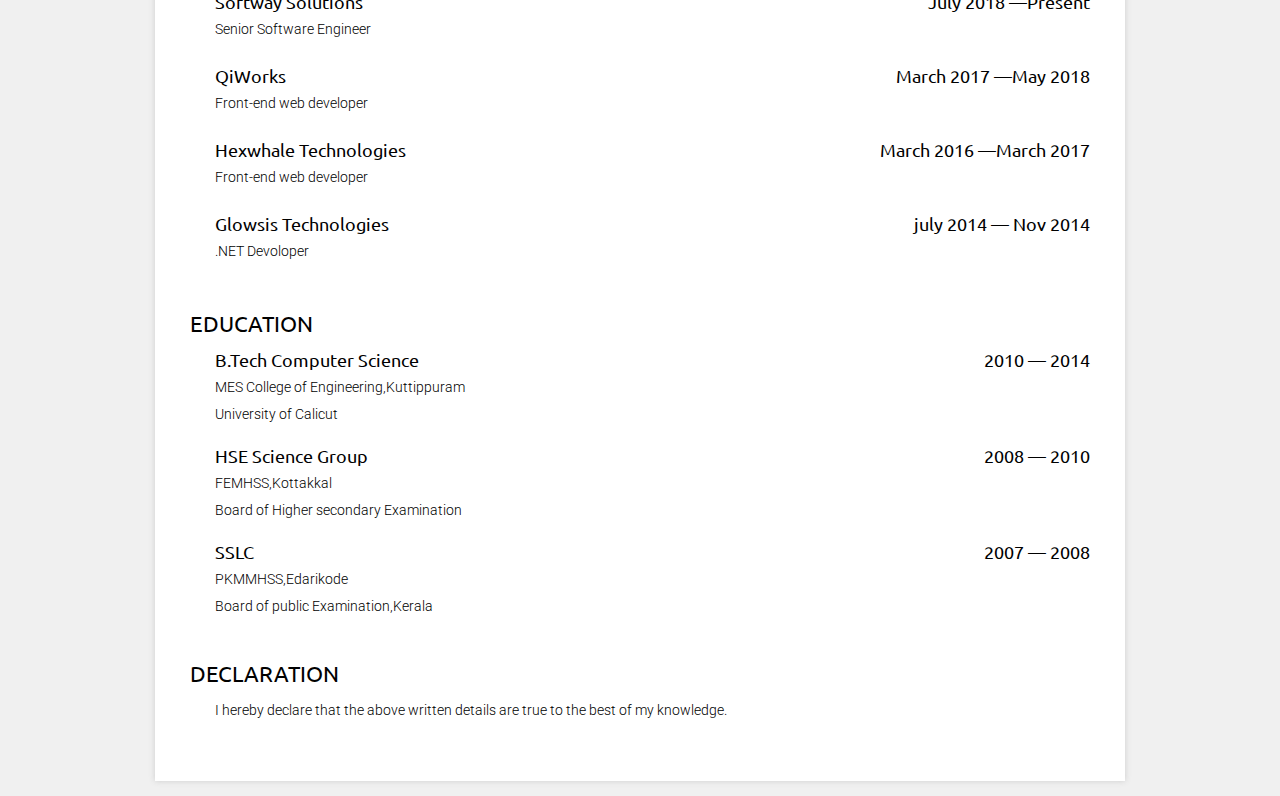
==== commit c1056deb: "Updated" ====
--- a/index.html
+++ b/index.html
@@ -22,13 +22,13 @@
 				<h2 class="title">About Me</h2>
 				<div class="set">
 					<div class="item">
-						<span class="school">I am a seasoned Creative Front End Developer with a strong reputation for being quality-oriented, efficient, and hard-working. With 8 years of experience in the field, I have honed a skill set directly relevant to the Senior Software Engineer role. Throughout my career at Softway Solutions, I have consistently demonstrated exceptional problem-solving, creative thinking, and multitasking abilities. I take pride in my dedication to delivering high-quality solutions and am passionate about pushing boundaries in web development. I invite you to review my resume to learn more about my skillsets and accomplishments.</span>
+						<span class="school">I am Muhammed Faheem, a seasoned Creative Front End Developer with over 8 years of experience in the field. Known for my quality-oriented approach, efficiency, and dedication, I excel in crafting visually appealing and functional user interfaces. Throughout my career, I have demonstrated exceptional problem-solving skills, creative thinking, and multitasking abilities. Passionate about visual design, animations, and emerging technologies, I continuously strive for excellence in web development. With a commitment to delivering impactful solutions and a drive for innovation, I am eager to contribute my skills and expertise to furthering the success of any project or team.</span>
 					</div>
 				</div>
 				<div class="clear"></div>
 			</div>
 			<div class="section section-skills">
-				<h2 class="title">COMPUTER SKILLS</h2>
+				<h2 class="title">SKILLS</h2>
 				<div class="set">
 					<div class="item">
 						<h3>
@@ -50,12 +50,8 @@
 								<li>Tailwind</li>
 								<li>GSAP</li>
 								<li>ThreeJs</li>
-								<br>
-								<li>Experience in Integrating AWS services</li>
-								<li>Experience in Making Websites/Application WCAG Compliant</li>
-								<li>Experience in Developing Design Systems</li>
-								<li>Experience in CI/CD</li>
-								<li>Experience in Developing E-mail Templates</li>
+								<li>Git</li>
+								<li>Postman</li>
 
 
 							</ul>
@@ -107,39 +103,35 @@
 			</div>
 
 			<div class="section section-projects">
-				<h2 class="title">PROJECTS</h2>
-				<div class="set">
-
-					<div class="item">
-						<h3>
-							<span class="company">Web Projects</span>
-						</h3>
-						<div class="clear"></div>
-						<span class="info">
-							<ul>
-								<li><a target="_blank" href="https://www.codeninjas.com/create">CodeNinjas Impact App</a></li>
-								<li><a target="_blank" href="https://splitxpress.daikincity.com/">Daikin SplitXpress App</a></li>
-								<li><a target="_blank" href="https://www.loveasabusinessstrategy.com/">laabs Website/</a></li>
-								<li><a target="_blank" href="https://www.softway.com/">Softway Website</a></li>
-							</ul>
-						</span>
-						<div class="clear"></div>
-					</div>
-
-					<div class="item">
-						<h3>
-							<span class="company">Academic Works</span>
-						</h3>
-						<div class="clear"></div>
-						<span class="info">
-							<ul>
-								<li>Main Project : Continuous Speech Recognition in Malayalam</li>
-								<li>Mini Project : A modified RSA Cryptosystem Based on ‘n’ Prime Numbers</li>
-								<li>Seminar : Real-World Neuroimaging Technologies</li>
-							</ul>
-						</span>
-						<div class="clear"></div>
-					</div>
+				<h2 class="title">Roles and Responsibilities</h2>
+				<div class="set">
+
+					<div class="item">
+						<h3>
+							
+						</h3>
+						<div class="clear"></div>
+						<span class="info">
+							<ul>
+								<li>Lead the design and development of user interfaces, leveraging HTML5, SCSS, JavaScript, and various frontend frameworks such as Angular and React.</li>
+								<li>Spearheaded the development of a WCAG 2.2 AA compliant website, ensuring accessibility for all users and adhering to industry standards.</li>
+								<li>Played a pivotal role in project pursuits by contributing to Proof of Concepts (POCs) and estimations, leveraging my problem-solving skills and technical expertise to demonstrate project viability.</li>
+								<li>Developed a comprehensive design system for my company by closely collaborating with designers, ensuring consistency and scalability across projects.</li>
+								<li>Integrated the design system with HubSpot, enhancing marketing and sales efforts with a unified visual identity and user experience.</li>
+								<li>Utilized HubSpot for A/B testing, analyzing results to optimize website performance and user experience.</li>
+								<li>Demonstrated proficiency in visual design and animations, with a particular enthusiasm for tools such as GSAP and Three.js.</li>
+								<li>Gain exposure to integrating AWS services and implementing CI/CD processes, with a focus on learning and improving proficiency in these areas.</li>
+								<li>Implemented and tested web analytics libraries such as Google Analytics, ensuring accurate data tracking.</li>
+								<li>Assist in facilitating User Acceptance Testing (UAT) sessions with clients, learning from feedback and working towards aligning project objectives.</li>
+								<li>Actively engage in learning and experimentation with emerging technologies and methodologies, with a focus on enhancing user experiences and staying abreast of industry trends.</li>
+							</ul>
+						</span>
+						<div class="clear"></div>
+					</div>
+
+					
+
+					
 				</div>
 				<div class="clear"></div>
 			</div>
